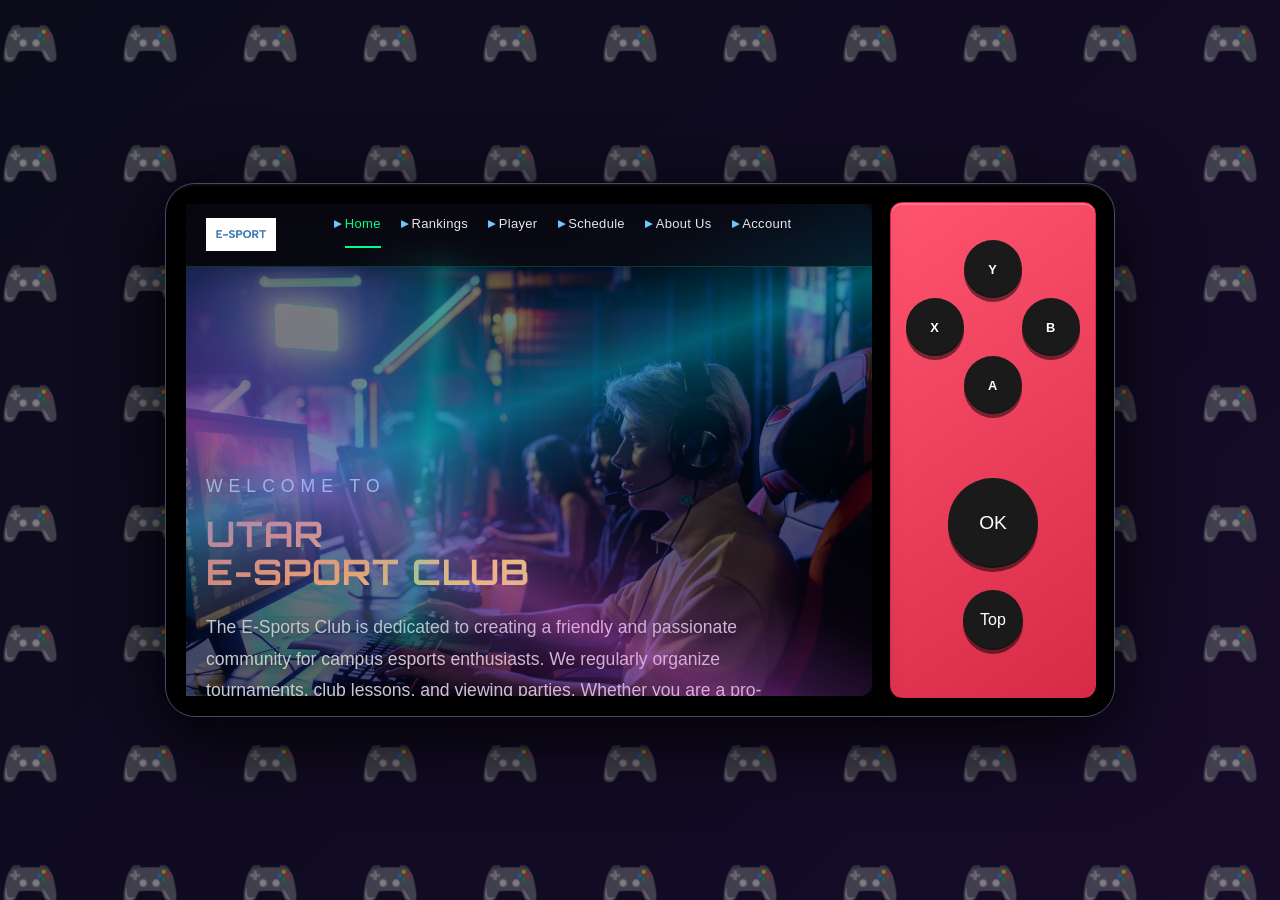
==== index.html @ 6927cf00 "change in css (schedule)" ====
<!DOCTYPE html>
<html lang="en">

<head>
    <meta charset="UTF-8">
    <meta name="viewport" content="width=device-width, initial-scale=1.0">
    <title>HOME PAGE</title>

    <link rel="stylesheet" href="css/style.css">

</head>

<body>

    <div id="pageContent">

        <section class="page-section hero-section">
            <div class="hero-content">
                <p class="hero-sub">WELCOME TO</p>
                <h1 class="hero-title">UTAR<br>E-SPORT CLUB</h1>
                <p class="hero-desc">
                    The E-Sports Club is dedicated to creating a friendly and passionate community
                    for campus esports enthusiasts. We regularly organize tournaments, club lessons,
                    and viewing parties. Whether you are a pro-level player or just getting started,
                    there is always a place for you here.
                </p>
            </div>
        </section>


        <section class="page-section">
            <h2 class="section-title left" style="text-align:center">E-SPORT GAME</h2>
            <p style="text-align:center"><small>From tactical FPS to classic MOBA, we cover the most competitive games
                    on campus. <br>Join our team and dominate the battlefield!</small></p>
            <div class="games-grid">
                <div class="game-card">
                    <img src="images/index/pubg.jpeg" alt="PUBG">
                    <h3>PUBG</h3>
                </div>
                <div class="game-card">
                    <img src="images/index/csgo.jpeg" alt="CSGO">
                    <h3>CSGO</h3>
                </div>
                <div class="game-card">
                    <img src="images/index/dota2.jpeg" alt="DOTA2">
                    <h3>DOTA2</h3>
                </div>
            </div>
            <div class="games-grid">
                <div class="game-card">
                    <img src="images/index/EGS_VALORANT_RiotGames_S1_2560x1440-fcc266a074444c3ca10fd9c03a3ae0b9.jpeg" alt="VALORANT">
                    <h3>VALORANT</h3>
                </div>
                <div class="game-card">
                    <img src="images/index/Rocket_League_coverart.jpg" alt="ROCKET LEAGUE">
                    <h3>ROCKET LEAGUE</h3>
                </div>
                <div class="game-card">
                    <img src="images/index/images.jpeg" alt="LOL">
                    <h3>LOL</h3>
                </div>
            </div>
        </section>


        <section class="page-section match-section">
            <h2 class="section-title" style="text-align:center;">UPCOMING MATCH</h2>
            <p style="text-align:center"><small>Don't miss a second of the hype.<br>Check out the upcoming matches, mark
                    your calendar, and watch the live streams!</small></p>
            <div class="match-cards">
                <div class="match-card">
                    <img src="images/index/pexels-alef-morais-336305364-34179707.jpg" alt="Match 1">
                    <h3 span class="badge red">FINAL</h3>
                    <h3 span class="badge green">ON-GOING</h3>
                    <h3 style="padding-left: 5px;">PUBG</h3>
                    <p style="padding-left: 5px;">2026.08.20 19:00 ｜ LIVE</p>
                </div>
                <div class="match-card">
                    <img src="images/index/pexels-rdne-7915221.jpg" alt="Match 2">
                    <h3 span class="badge red">SEMI-FINAL</h3>
                    <h3 span class="badge yellow">FUTURE</h3>
                    <h3 style="padding-left: 5px;">CS-GO</h3>
                    <p style="padding-left: 5px;">2026.08.22 15:00 ｜ LIVE</p>
                </div>
            </div>
            <div class="match-cards">
                <div class="match-card">
                    <img src="images/index/pexels-yankrukov-9072205.jpg" alt="Match 3">
                    <h3 span class="badge red">FINAL</h3>
                    <h3 span class="badge   yellow">FUTURE</h3>
                    <h3 style="padding-left: 5px;">PUBG</h3>
                    <p style="padding-left: 5px;">2026.08.25 14:00 ｜ LIVE</p>
                </div>
                <div class="match-card">
                    <img src="images/index//pexels-vladimirsrajber-19228385.jpg" alt="Match 4">
                    <h3 span class="badge red">SEMI-FINAL</h3>
                    <h3 span class="badge yellow">FUTURE</h3>
                    <h3 style="padding-left: 5px;">DOTA 2</h3>
                    <p style="padding-left: 5px;">2026.09.11 21:00 ｜ LIVE</p>
                </div>
            </div>
            <div style="text-align:center;">
                <a href="schedule.html" target="schedule" class="see-all-link">SEE ALL →</a>
            </div>
        </section>

        <section class="page-section">
            <h2 class="section-title" style="text-align:center;">OUR SPONSORS</h2>
            <p style="text-align:center"><small>Our Official Sponsors: <br>Partnering with great brands to empower our
                    gaming community.</small></p>
            <div class="sponsor-grid">
                <div class="sponsor-item">
                    <img src="images/index/download (2).png" alt="Sponsor 1">
                </div>
                <div class="sponsor-item">
                    <img src="images/index/download (3).png" alt="Sponsor 2">
                </div>
                <div class="sponsor-item">
                    <img src="images/index/download (4).png" alt="Sponsor 3">
                </div>
                <div class="sponsor-item">
                    <img src="images/index/download (1).png" alt="Sponsor 4">
                </div>
                <div class="sponsor-item">
                    <img src="images/index/download.png" alt="Sponsor 5">
                </div>
            </div>
        </section>

        <section class="page-section">
            <h2 class="section-title">BY THE NUMBERS</h2>
            <table>
                <tr>
                    <th>
                        <h3 style="text-align:center">No.1</h3>
                    </th>
                    <th>
                        <h3 style="text-align:center">1500++</h3>
                    </th>
                    <th>
                        <h3 style="text-align:center">900M++</h3>
                    </th>
                </tr>
                <tr>
                    <th style="text-align:center"><small>IN NUMBER OF TOURNAMENTS ORGANIZED IN ASIA</small></th>
                    <th style="text-align:center"><small>EMPLOYEES DEDICATED TO ESPORTS</small></th>
                    <th style="text-align:center"><small>SOCIAL MEDIA FANS</small></th>
                </tr>
                <tr>
                    <th>
                        <h3 style="text-align:center">600++</h3>
                    </th>
                    <th>
                        <h3 style="text-align:center">200++</h3>
                    </th>
                    <th>
                        <h3 style="text-align:center">8000++ m<sup>2</sup></h3>
                    </th>
                </tr>
                <tr>
                    <th style="text-align:center;"><small>MATCHES PER YEAR</small></th>
                    <th style="text-align:center"><small>HOURS OF BROADCAST PER YEAR</small></th>
                    <th style="text-align:center"><small>ESPORTS VENUE AREA IN ASIA</small></th>
                </tr>
            </table>
        </section>
    </div>

    <script src="js/navbar.js"></script>
    <script src="js/shell.js"></script>
    <script src="js/footer.js"></script>
    <script src="js/neon.js"></script>
    <script src="js/scroll-reveal.js"></script>
    <script src="js/main.js"></script>

</body>

</html>
---- css/style.css ----
@import url("https://fonts.googleapis.com/css2?family=Orbitron:wght@400;700&display=swap");

* {
    margin: 0;
    padding: 0;
    box-sizing: border-box;
}

body {
    /*background for switch*/
    background:
        url("data:image/svg+xml,%3Csvg xmlns='http://www.w3.org/2000/svg' width='100' height='100'%3E%3Ctext y='50' font-size='40' opacity='0.60'%3E🎮%3C/text%3E%3C/svg%3E") repeat,
        linear-gradient(135deg, #0b0b1a, #1a0b2e, #0b1a2e, #0b0b1a);
    background-size: 120px 120px, 400% 400%;
    animation: bodyGradient 18s ease infinite;
    display: flex;
    justify-content: center;
    align-items: center;
    min-height: 100vh;
    padding: 2vw;
    font-family: 'Segoe UI', 'Helvetica Neue', Arial, sans-serif;
}

@keyframes bodyGradient {
    0% {
        background-position: 0% 0%;
    }

    25% {
        background-position: 100% 0%;
    }

    50% {
        background-position: 100% 100%;
    }

    75% {
        background-position: 0% 100%;
    }

    100% {
        background-position: 0% 0%;
    }
}

/* ========== Switch Container(include the shell) =============== */
.switch-container {
    max-width: 950px;
    width: 100%;
    aspect-ratio: 16 / 9;
    background: #000000;
    background-size: 300% 300%;
    animation: switchGradient 14s ease-in-out infinite alternate;
    border-radius: 30px;
    padding: 18px;
    box-shadow:
        0 20px 80px rgba(0, 0, 0, 0.9),
        inset 0 2px 0 rgba(255, 255, 255, 0.05);
    display: flex;
    gap: 16px;
    position: relative;
    border: 1px solid #4a4a6a;
}


/* ========== Switch (inside) ========== */
.screen-area {
    flex: 7;
    background: #080606;
    border-radius: 12px;
    overflow: hidden;
    position: relative;
    box-shadow:
        inset 0 0 60px rgba(0, 0, 0, 0.8),
        0 0 20px rgba(0, 0, 0, 0.5);
    border: 2px solid #000000;
    background: radial-gradient(ellipse at 30% 40% 50%, #353543, #1e1e5f, #1a0b2e);
    animation: screenBg 20s ease-in-out infinite alternate;
}

@keyframes screenBg {
    0% {
        background: radial-gradient(ellipse at 20% 30%, #3c1a78, #1a0b2e);
    }

    50% {
        background: radial-gradient(ellipse at 80% 70%, #38234b, #0b0b1a);
    }

    100% {
        background: radial-gradient(ellipse at 40% 60%, #2a1847, #05050a);
    }
}

/* Content roll */
.screen-content {
    height: 100%;
    overflow-y: scroll;
    scroll-behavior: smooth;
    padding: 30px 25px;
    color: #e8e8e8;
    /*hide scrollbar*/
    scrollbar-width: none;
    -ms-overflow-style: none;
}

.screen-content::-webkit-scrollbar {
    display: none;
    /* Chrome/Safari/Opera */
}

/* ========== h1 ========== */
.screen-content h1 {
    font-size: 2.2rem;
    font-weight: 700;
    margin-bottom: 20px;
    background: linear-gradient(135deg, #ff6b6b, #ffd93d, #6bcbff);
    -webkit-background-clip: text;
    -webkit-text-fill-color: transparent;
    background-clip: text;
    letter-spacing: 1px;
    font-family: 'Orbitron', 'Courier New', monospace;
}

/*p*/
.screen-content p {
    font-size: 1.1rem;
    line-height: 1.8;
    margin-bottom: 12px;
    color: #ccc;
    font-family: 'Segoe UI', 'Helvetica Neue', Arial, sans-serif
}

.screen-content .content-row {
    height: 60px;
    border-bottom: 1px solid #2a2a2a;
    display: flex;
    align-items: center;
    padding: 0 10px;
    color: #999;
    font-size: 0.95rem;
    transition: background 0.2s;
}

/*when mouse over, it will change background color*/
.screen-content .content-row:hover {
    background: #1a1a1a;
}

/* h2 */
.screen-content h2 {
    font-size: 1.8rem;
    font-weight: 600;
    margin-top: 28px;
    margin-bottom: 16px;
    color: #e8e8e8;
    border-bottom: 2px solid #2a2a4a;
    padding-bottom: 10px;
    letter-spacing: 0.5px;
}

/* h3 */
.screen-content h3 {
    font-size: 1.3rem;
    font-weight: 600;
    margin-top: 20px;
    margin-bottom: 12px;
    color: #d0d0d0;
    letter-spacing: 0.3px;
}

/* h4 */
.screen-content h4 {
    font-size: 1.1rem;
    font-weight: 500;
    margin-top: 16px;
    margin-bottom: 10px;
    color: #f9f4f4;
}

h2,
h3,
h4 {
    font-family: 'Orbitron', 'Courier New', monospace;
}

/* Link */
/*normal*/
.screen-content a {
    color: #6bcbff;
    text-decoration: none;
    transition: all 0.25s ease;
    border-bottom: 1px solid transparent;
}

/*mouse over*/
.screen-content a:hover {
    color: #ffd93d;
    border-bottom-color: #ffd93d;
}

/*when click it*/
.screen-content a:active {
    color: #ff6b6b;
}

/* ul ol */
.screen-content ul,
.screen-content ol {
    padding-left: 28px;
    margin-bottom: 16px;
    color: #ccc;
    line-height: 1.8;
}

.screen-content li {
    margin-bottom: 6px;
}

.screen-content ul {
    /* remove default • */
    list-style-type: none;
}

.screen-content ul li::before {
    /* ▸ */
    content: "▸ ";
    color: #6bcbff;
    font-weight: 700;
}

.screen-content ol {
    /* 1 → 01, 2 → 02 */
    list-style-type: decimal-leading-zero;
}

/* blockquote */
.screen-content blockquote {
    background: linear-gradient(135deg, #1a1a2e, #16213e);
    border-left: 4px solid #6bcbff;
    padding: 16px 22px;
    margin: 16px 0 20px 0;
    border-radius: 0 8px 8px 0;
    color: #ccc;
    font-style: italic;
}

.screen-content blockquote cite {
    display: block;
    margin-top: 8px;
    font-size: 0.9rem;
    color: #888;
    font-style: normal;
}

/* Card */
.screen-content .card {
    background: linear-gradient(145deg, #1a1a2e, #14142a);
    border-radius: 12px;
    padding: 22px 24px;
    border: 1px solid #2a2a4a;
    margin-bottom: 18px;
    transition: all 0.3s ease;
    box-shadow: 0 4px 20px rgba(0, 0, 0, 0.2);
}

.screen-content .card:hover {
    border-color: #4a4a6a;
    box-shadow: 0 6px 30px rgba(0, 0, 0, 0.35);
    transform: translateY(-2px);
}

/* Button(not in shell) */
.screen-content .btn-generic {
    display: inline-block;
    padding: 10px 28px;
    background: linear-gradient(145deg, #2a2a4a, #1e1e3a);
    color: #fff;
    border: 1px solid #4a4a6a;
    border-radius: 8px;
    cursor: pointer;
    font-size: 0.95rem;
    font-weight: 600;
    transition: all 0.25s ease;
    user-select: none;
    text-align: center;
    letter-spacing: 0.5px;
}

.screen-content .btn-generic:hover {
    background: linear-gradient(145deg, #3a3a6a, #2a2a5a);
    transform: translateY(-2px);
    box-shadow: 0 6px 25px rgba(0, 0, 0, 0.35);
    border-color: #6a6a8a;
}

.screen-content .btn-generic:active {
    transform: translateY(0px);
    box-shadow: 0 2px 10px rgba(0, 0, 0, 0.2);
}

/*booksctrap button*/
.screen-content .btn-generic.primary {
    background: linear-gradient(145deg, #4a6acf, #3a5abf);
    border-color: #5a7adf;
}

.screen-content .btn-generic.primary:hover {
    background: linear-gradient(145deg, #5a7adf, #4a6acf);
}

.screen-content .btn-generic.success {
    background: linear-gradient(145deg, #4ad94a, #2db82d);
    border-color: #5ae95a;
}

.screen-content .btn-generic.success:hover {
    background: linear-gradient(145deg, #5ae95a, #4ad94a);
}

.screen-content .btn-generic.danger {
    background: linear-gradient(145deg, #d94a4a, #b82d2d);
    border-color: #e95a5a;
}

.screen-content .btn-generic.danger:hover {
    background: linear-gradient(145deg, #e95a5a, #d94a4a);
}

.screen-content .btn-generic.small {
    padding: 6px 16px;
    font-size: 0.8rem;
}

.screen-content .btn-generic.large {
    padding: 14px 36px;
    font-size: 1.1rem;
}

/* table */
.screen-content table {
    width: 100%;
    border-collapse: collapse;
    margin: 16px 0 20px 0;
    color: #ccc;
    font-size: 0.95rem;
    transform: scale(0.85);

}

.screen-content table th {
    background: linear-gradient(145deg, #1a1a2e, #16213e);
    padding: 12px 16px;
    text-align: left;
    font-weight: 700;
    color: #e0e0e0;
    border-bottom: 2px solid #3a3a5a;
}

.screen-content table td {
    padding: 10px 16px;
    border-bottom: 1px solid #2a2a3a;
}

.screen-content table tr:hover td {
    background: #1a1a2e;
}

/* Code */
.screen-content code {
    background: #1a1a2e;
    padding: 2px 10px;
    border-radius: 4px;
    font-family: 'Courier New', monospace;
    font-size: 0.9em;
    color: #ffd93d;
    border: 1px solid #2a2a4a;
}

.screen-content pre {
    background: #0d0d1a;
    padding: 18px 22px;
    border-radius: 10px;
    overflow-x: auto;
    margin: 16px 0 20px 0;
    border: 1px solid #2a2a4a;
    font-family: 'Courier New', monospace;
    font-size: 0.9rem;
    color: #d0d0d0;
    line-height: 1.7;
}

.screen-content pre code {
    background: transparent;
    padding: 0;
    border: none;
    color: inherit;
}

/* Badge */
.screen-content .badge {
    display: inline-block;
    padding: 2px 14px;
    border-radius: 20px;
    font-size: 0.75rem;
    font-weight: 700;
    letter-spacing: 0.5px;
    text-transform: uppercase;
    background: #2a2a4a;
    color: #ccc;
    border: 1px solid #3a3a5a;
}

.screen-content .badge.blue {
    background: #1a3a6a;
    border-color: #3a5a9a;
    color: #8ab4ff;
}

.screen-content .badge.green {
    background: #1a4a2a;
    border-color: #3a7a4a;
    color: #7ae09a;
}

.screen-content .badge.red {
    background: #4a1a1a;
    border-color: #7a3a3a;
    color: #ff8a8a;
}

.screen-content .badge.yellow {
    background: #4a3a1a;
    border-color: #7a6a3a;
    color: #ffd93d;
}

/* hr */
.screen-content hr {
    border: none;
    height: 1px;
    background: linear-gradient(90deg, transparent, #3a3a5a, transparent);
    margin: 24px 0;
}

/* images */
.screen-content img {
    max-width: 100%;
    height: auto;
    border-radius: 10px;
    border: 1px solid #2a2a4a;
    margin: 12px 0;
}

/* text */
.screen-content .text-center {
    text-align: center;
}

.screen-content .text-right {
    text-align: right;
}

.screen-content .text-muted {
    color: #888;
}

.screen-content .text-small {
    font-size: 0.85rem;
}

.screen-content .mt-1 {
    margin-top: 8px;
}

.screen-content .mt-2 {
    margin-top: 16px;
}

.screen-content .mt-3 {
    margin-top: 24px;
}

.screen-content .mb-1 {
    margin-bottom: 8px;
}

.screen-content .mb-2 {
    margin-bottom: 16px;
}

.screen-content .mb-3 {
    margin-bottom: 24px;
}

.screen-content .flex {
    display: flex;
    gap: 12px;
    align-items: center;
    flex-wrap: wrap;
}

.screen-content .flex-center {
    display: flex;
    justify-content: center;
    align-items: center;
    gap: 12px;
    flex-wrap: wrap;
}

/* Dynamic and scanlines*/
.dynamic-lines {
    position: absolute;
    top: 0;
    left: 0;
    width: 100%;
    height: 100%;
    pointer-events: none;
    z-index: 10;
    overflow: hidden;
    border-radius: 12px;
}

.scanline {
    position: absolute;
    top: -2px;
    left: 0;
    width: 100%;
    height: 1px;
    background: linear-gradient(90deg,
            transparent 0%,
            rgba(0, 255, 255, 0.04) 20%,
            rgba(0, 255, 255, 0.12) 50%,
            rgba(0, 255, 255, 0.04) 80%,
            transparent 100%);
    animation: scanMove 5s linear infinite;
    box-shadow: 0 0 8px rgba(0, 255, 255, 0.06);
}

.scanline-2 {
    position: absolute;
    top: -2px;
    left: 0;
    width: 100%;
    height: 1px;
    background: linear-gradient(90deg,
            transparent 0%,
            rgba(255, 100, 200, 0.03) 25%,
            rgba(255, 100, 200, 0.10) 50%,
            rgba(255, 100, 200, 0.03) 75%,
            transparent 100%);
    animation: scanMove 6s linear infinite 2.5s;
    box-shadow: 0 0 6px rgba(255, 100, 200, 0.05);
}

.scanline-3 {
    position: absolute;
    top: -2px;
    left: 0;
    width: 100%;
    height: 1px;
    background: linear-gradient(90deg,
            transparent 0%,
            rgba(255, 215, 0, 0.02) 30%,
            rgba(255, 215, 0, 0.08) 50%,
            rgba(255, 215, 0, 0.02) 70%,
            transparent 100%);
    animation: scanMove 8s linear infinite 4s;
    box-shadow: 0 0 4px rgba(255, 215, 0, 0.04);
}

@keyframes scanMove {
    0% {
        top: -2px;
    }

    100% {
        top: 100%;
    }
}

/* Dynamic A（Blue）*/
.neon-beam {
    position: absolute;
    top: -60%;
    left: -40%;
    width: 220%;
    height: 180%;
    background: linear-gradient(135deg,
            transparent 38%,
            rgba(0, 150, 255, 0.05) 44%,
            rgba(0, 200, 255, 0.25) 48%,
            rgba(0, 220, 255, 0.40) 50%,
            rgba(0, 200, 255, 0.25) 52%,
            rgba(0, 150, 255, 0.05) 56%,
            transparent 62%);
    transform: rotate(25deg);
    animation: beamSweep 7s ease-in-out infinite;
    filter: blur(1px);
}

@keyframes beamSweep {
    0% {
        transform: rotate(25deg) translateX(-120%) translateY(-40%);
        opacity: 0.15;
    }

    40% {
        opacity: 1;
    }

    60% {
        opacity: 1;
    }

    100% {
        transform: rotate(25deg) translateX(120%) translateY(50%);
        opacity: 0.15;
    }
}

/* Dynamic B（Pink Purple） */
.neon-beam-2 {
    position: absolute;
    bottom: -60%;
    right: -40%;
    width: 180%;
    height: 160%;
    background: linear-gradient(225deg,
            transparent 35%,
            rgba(200, 50, 255, 0.04) 42%,
            rgba(220, 80, 255, 0.20) 47%,
            rgba(255, 100, 255, 0.35) 50%,
            rgba(220, 80, 255, 0.20) 53%,
            rgba(200, 50, 255, 0.04) 58%,
            transparent 65%);
    transform: rotate(-18deg);
    animation: beamSweep2 9s ease-in-out infinite 1.5s;
    filter: blur(1px);
}

@keyframes beamSweep2 {
    0% {
        transform: rotate(-18deg) translateX(120%) translateY(40%);
        opacity: 0.1;
    }

    40% {
        opacity: 0.9;
    }

    60% {
        opacity: 0.9;
    }

    100% {
        transform: rotate(-18deg) translateX(-120%) translateY(-50%);
        opacity: 0.1;
    }
}

/* Dynamic C (green) */
.neon-beam-3 {
    position: absolute;
    top: 10%;
    left: -30%;
    width: 130%;
    height: 80%;
    background: linear-gradient(90deg,
            transparent 30%,
            rgba(0, 255, 200, 0.03) 42%,
            rgba(0, 255, 200, 0.15) 48%,
            rgba(0, 255, 200, 0.30) 50%,
            rgba(0, 255, 200, 0.15) 52%,
            rgba(0, 255, 200, 0.03) 58%,
            transparent 70%);
    transform: rotate(5deg);
    animation: beamSweep3 12s ease-in-out infinite 3s;
    filter: blur(2px);
}

@keyframes beamSweep3 {
    0% {
        transform: rotate(5deg) translateX(-80%) scaleX(0.6);
        opacity: 0;
    }

    30% {
        opacity: 0.8;
        transform: rotate(5deg) translateX(10%) scaleX(1);
    }

    70% {
        opacity: 0.8;
        transform: rotate(5deg) translateX(10%) scaleX(1);
    }

    100% {
        transform: rotate(5deg) translateX(80%) scaleX(0.6);
        opacity: 0;
    }
}

/* Switch controller */
.controller-area {
    flex: 1;
    background: linear-gradient(145deg, #ff5470, #d62a46);
    border-radius: 12px;
    padding: 20px 15px;
    display: flex;
    flex-direction: column;
    justify-content: center;
    align-items: center;
    gap: 12px;
    border: 1px solid #d62a46;
    box-shadow: inset 0 2px 0 rgba(255, 255, 255, 0.2);
}

.controller-label {
    color: #666;
    font-size: 0.8rem;
    letter-spacing: 2px;
    text-transform: uppercase;
    font-weight: 600;
    margin-bottom: 4px;
}

/* controller button grid */

.diamond-group {
    display: grid;
    grid-template-columns: 58px 58px 58px;
    grid-template-rows: 58px 58px 58px;
    gap: 0px;
    justify-content: center;
    align-items: center;
    margin-top: -10px;
    margin-bottom: 12px;
}

.btn-y {
    grid-column: 2;
    grid-row: 1;
}

.btn-x {
    grid-column: 1;
    grid-row: 2;
}

.btn-b {
    grid-column: 3;
    grid-row: 2;
}

.btn-a {
    grid-column: 2;
    grid-row: 3;
}


/*Button */
.btn {
    aspect-ratio: 1;
    border-radius: 50%;
    border: none;
    display: flex;
    align-items: center;
    justify-content: center;
    font-weight: 700;
    color: white;
    cursor: pointer;
    transition: all 0.08s ease;
    font-size: 0.8rem;
    letter-spacing: 1px;
    text-shadow: 0 1px 3px rgba(0, 0, 0, 0.3);
    box-shadow:
        0 4px 0 rgba(0, 0, 0, 0.3),
        inset 0 -2px 0 rgba(0, 0, 0, 0.2),
        inset 0 2px 0 rgba(255, 255, 255, 0.15);
    user-select: none;
    position: relative;
}

.btn:active,
.btn.active {
    transform: scale(0.88);
    box-shadow: 0 1px 0 rgba(0, 0, 0, 0.3);
}

/* Button color */
.btn-x {
    background: #1a1a1a;
    box-shadow: 0 4px 0 rgba(0, 0, 0, 0.5), inset 0 -2px 0 rgba(0, 0, 0, 0.2);
}

.btn-x:active,
.btn-x.active {
    background: #0a0a0a;
    /* click become more dark */
    box-shadow: 0 1px 0 rgba(0, 0, 0, 0.5);
}

.btn-y {
    background: #1a1a1a;
    box-shadow: 0 4px 0 rgba(0, 0, 0, 0.5), inset 0 -2px 0 rgba(0, 0, 0, 0.2);
}

.btn-y:active,
.btn-y.active {
    background: #0a0a0a;
    box-shadow: 0 1px 0 rgba(0, 0, 0, 0.5);
}

.btn-a {
    background: #1a1a1a;
    box-shadow: 0 4px 0 rgba(0, 0, 0, 0.5), inset 0 -2px 0 rgba(0, 0, 0, 0.2);
}

.btn-a:active,
.btn-a.active {
    background: #0a0a0a;
    box-shadow: 0 1px 0 rgba(0, 0, 0, 0.5);
}

.btn-b {
    background: #1a1a1a;
    box-shadow: 0 4px 0 rgba(0, 0, 0, 0.5), inset 0 -2px 0 rgba(0, 0, 0, 0.2);
}

.btn-b:active,
.btn-b.active {
    background: #0a0a0a;
    box-shadow: 0 1px 0 rgba(0, 0, 0, 0.5);
}

/* OK Button */
.btn-ok {
    width: 90px;
    height: 90px;
    border-radius: 50%;
    border: none;
    background: #1a1a1a;
    margin-top: 40px;
    box-shadow: 0 4px 0 rgba(0, 0, 0, 0.5), inset 0 -2px 0 rgba(0, 0, 0, 0.2);
    font-size: 1.2rem;
    color: white;

}

.btn-ok:active,
.btn-ok.active {
    background: radial-gradient(circle at 30% 30%, #777, #444);
}

/*Top Button*/
.btn-top {
    width: 60px;
    height: 60px;
    border-radius: 50%;
    background: #1a1a1a;
    border: none;
    color: #fff;
    font-size: 1.0rem;
    font-family: 'Segoe UI', sans-serif;
    cursor: pointer;
    transition: all 0.25s ease;
    display: flex;
    align-items: center;
    justify-content: center;
    margin-top: 10px;
    box-shadow: 0 4px 0 rgba(0, 0, 0, 0.5), inset 0 -2px 0 rgba(0, 0, 0, 0.2);
}

.btn-top:hover {
    transform: scale(1.05);
    background: linear-gradient(145deg, #2a2a5a, #3a3a7a);
    box-shadow: 0 6px 30px rgba(74, 74, 138, 0.4);
}

.btn-top:active {
    transform: scale(0.92);
}

/* (Scroll Reveal)*/
.reveal {
    opacity: 0;
    transform: translateY(40px);
    transition: all 0.8s cubic-bezier(0.22, 1, 0.36, 1);
}

.reveal.visible {
    opacity: 1;
    transform: translateY(0);
}


.reveal:nth-child(1) {
    transition-delay: 0.05s;
}

.reveal:nth-child(2) {
    transition-delay: 0.10s;
}

.reveal:nth-child(3) {
    transition-delay: 0.15s;
}

.reveal:nth-child(4) {
    transition-delay: 0.20s;
}

.reveal:nth-child(5) {
    transition-delay: 0.25s;
}

.reveal:nth-child(6) {
    transition-delay: 0.30s;
}

.reveal-left {
    opacity: 0;
    transform: translateX(-60px);
    transition: all 0.8s cubic-bezier(0.22, 1, 0.36, 1);
}

.reveal-left.visible {
    opacity: 1;
    transform: translateX(0);
}

.reveal-right {
    opacity: 0;
    transform: translateX(60px);
    transition: all 0.8s cubic-bezier(0.22, 1, 0.36, 1);
}

.reveal-right.visible {
    opacity: 1;
    transform: translateX(0);
}

.reveal-scale {
    opacity: 0;
    transform: scale(0.8);
    transition: all 0.8s cubic-bezier(0.22, 1, 0.36, 1);
}

.reveal-scale.visible {
    opacity: 1;
    transform: scale(1);
}

.reveal-rotate {
    opacity: 0;
    transform: rotate(-10deg) scale(0.9);
    transition: all 0.8s cubic-bezier(0.22, 1, 0.36, 1);
}

.reveal-rotate.visible {
    opacity: 1;
    transform: rotate(0deg) scale(1);
}

/* ========== Confirm dialog (JS)*/
.confirm-dialog {
    position: fixed;
    top: 50%;
    left: 50%;
    transform: translate(-50%, -50%);
    background: linear-gradient(145deg, #2a2a2a, #1a1a1a);
    padding: 35px 40px;
    border-radius: 20px;
    border: 2px solid #3a3a3a;
    z-index: 1000;
    text-align: center;
    color: white;
    box-shadow: 0 30px 100px rgba(0, 0, 0, 0.9);
    min-width: 320px;
    animation: dialogFadeIn 0.25s ease;
}

.confirm-dialog p {
    font-size: 1.2rem;
    margin-bottom: 25px;
    color: #eee;
}

.confirm-dialog .dialog-buttons {
    display: flex;
    gap: 15px;
    justify-content: center;
}

.confirm-dialog .dialog-btn {
    padding: 12px 35px;
    border: none;
    border-radius: 10px;
    font-weight: 700;
    font-size: 1rem;
    cursor: pointer;
    transition: all 0.2s;
    letter-spacing: 1px;
}

.confirm-dialog .dialog-btn.confirm {
    background: linear-gradient(135deg, #4ad94a, #2db82d);
    color: white;
    box-shadow: 0 4px 15px rgba(74, 217, 74, 0.3);
}

.confirm-dialog .dialog-btn.confirm:hover {
    transform: scale(1.05);
    box-shadow: 0 6px 25px rgba(74, 217, 74, 0.4);
}

.confirm-dialog .dialog-btn.cancel {
    background: linear-gradient(135deg, #d94a4a, #b82d2d);
    color: white;
    box-shadow: 0 4px 15px rgba(217, 74, 74, 0.3);
}

.confirm-dialog .dialog-btn.cancel:hover {
    transform: scale(1.05);
    box-shadow: 0 6px 25px rgba(217, 74, 74, 0.4);
}

.dialog-overlay {
    position: fixed;
    top: 0;
    left: 0;
    right: 0;
    bottom: 0;
    background: rgba(0, 0, 0, 0.7);
    backdrop-filter: blur(4px);
    z-index: 999;
    animation: fadeIn 0.2s ease;
}


@keyframes fadeIn {
    from {
        opacity: 0;
    }

    to {
        opacity: 1;
    }
}


#pageContent {
    height: 100%;
}

/* reset screen-content margin */
.screen-content {
    height: 100%;
    overflow-y: scroll;
    scroll-behavior: smooth;
    padding: 30px 25px;
    color: #e8e8e8;
    scrollbar-width: none;
    -ms-overflow-style: none;
    font-size: 0.85rem;
    line-height: 1.6;
}

.page-section {
    min-height: 100%;
    width: 100%;
    display: flex;
    flex-direction: column;
    justify-content: center;
    padding: 15px 30px;
    scroll-snap-align: start;
    box-sizing: border-box;
    position: relative;
    z-index: 1;
    margin-top: 70px;
}

/* Hero session*/
.hero-section {
    background:
        linear-gradient(rgba(0, 0, 0, 0.50), rgba(0, 0, 0, 0.60)),
        url('../images/index/pexels-a-darmel-7862517.jpg') center/cover no-repeat;

    height: 100%;
    box-sizing: border-box;
    display: flex;
    flex-direction: column;
    justify-content: flex-end;
    align-items: flex-start;
    padding-bottom: 1vh;
    padding-left: 20px;
    padding-right: 50px;
    margin: 0;
    position: relative;
    z-index: 1;
}

.hero-content {
    max-width: 700px;
    text-align: left;
    position: relative;
    z-index: 1;
}

.hero-sub {
    font-size: 1.4rem;
    font-weight: 300;
    letter-spacing: 6px;
    margin-bottom: 6px;
    color: #b0d4ff;
}

.hero-title {
    font-size: 4.5rem;
    font-weight: 900;
    line-height: 1.1;
    margin-bottom: 16px;
    font-family: 'Orbitron', monospace;
}

.hero-desc {
    font-size: 1.15rem;
    max-width: 580px;
    line-height: 1.8;
    color: #ddd;
    text-shadow: 0 2px 10px rgba(0, 0, 0, 0.6);
}

/* Hero Game gird */
.games-grid {
    display: flex;
    gap: 30px;
    flex-wrap: nowrap;
    margin-top: 1px;
    /* 縮小上邊距 */
    justify-content: center;
    width: 100%;
    margin-bottom: -10px;
    transform: scale(0.85);
}

.game-card {
    flex: 1 1 0;
    min-width: 0;
    max-width: 280px;
    background: rgba(20, 20, 40, 0.7);
    border-radius: 16px;
    padding: 16px;
    text-align: center;
    border: 1px solid #2a2a4a;
    transition: all 0.3s ease;
    backdrop-filter: blur(4px);
}

.game-card:hover {
    transform: translateY(-6px);
    border-color: #6bcbff;
    box-shadow: 0 8px 35px rgba(107, 203, 255, 0.15);
}

.game-card img {
    width: 100%;
    height: 160px;
    object-fit: cover;
    border-radius: 10px;
    border: 1px solid #2a2a4a;
}

.game-card h3 {
    margin-top: 12px;
    font-size: 1.2rem;
    color: #fff;
}

/*Match */
.match-section {
    background:
        linear-gradient(rgba(0, 0, 0, 0.55), rgba(0, 0, 0, 0.65)),
        url('../images/index/istockphoto-2201247639-1024x1024.jpg') center/cover no-repeat;

    min-height: 100%;
    box-sizing: border-box;
    display: flex;
    flex-direction: column;
    justify-content: flex-start;
    align-items: center;
    padding: 5px 0px 20px 0px;
    margin: 0;
    position: relative;
    z-index: 1;
    margin-bottom: -30px;
    margin-top: 30px;
}

.match-cards {
    display: grid;
    grid-template-columns: 1fr 1fr;
    gap: 15px;
    max-width: 800px;
    margin: 0 auto;
    padding: 20px;
    transform: scale(0.80);
    margin-top: -20px;
}

.match-card {
    flex: 1 1 0;
    min-width: 0;
    max-width: 420px;
    background: rgba(10, 10, 25, 0.75);
    border-radius: 16px;
    padding: 10px;
    border: 1px solid #2a2a4a;
    backdrop-filter: blur(4px);
    transition: all 0.3s ease;
    margin-bottom: -50px;
}

.match-card:hover {
    border-color: #ff6b6b;
    box-shadow: 0 8px 35px rgba(255, 107, 107, 0.15);
    transform: translateY(-4px);
}

.match-card img {
    width: 100%;
    height: 150px;
    object-fit: cover;
    border-radius: 10px;
    border: 1px solid #2a2a4a;
}

.match-card h3 {
    margin: 5px 6px 10px 0;
    color: #fff;
    font-size: 1.1rem;
}

.match-card p {
    color: #aaa;
    font-size: 0.9rem;
    margin-top: 4px;
    margin-bottom: 4px;
}

.see-all-link {
    display: inline-block;
    padding: 12px 32px;
    background: linear-gradient(145deg, #2a2a5a, #1a1a3a);
    color: #6bcbff;
    border: 1px solid #4a4a8a;
    border-radius: 30px;
    font-weight: 700;
    text-decoration: none;
    transition: all 0.3s ease;
    font-size: 1rem;
    letter-spacing: 1px;
    margin-top: 20px;
}

.see-all-link:hover {
    background: linear-gradient(145deg, #3a3a7a, #2a2a5a);
    box-shadow: 0 0 30px rgba(107, 203, 255, 0.25);
    transform: scale(1.05);
    color: #ffd93d;
    border-color: #ffd93d;
}

/* Sponser */
.sponsor-grid {
    display: flex;
    gap: 30px;
    flex-wrap: wrap;
    justify-content: center;
    align-items: center;
    margin-top: 20px;
    /* 縮小上邊距 */
    width: 100%;
}

.sponsor-item {
    flex: 0 0 140px;
    height: 100px;
    background: rgba(20, 20, 40, 0.5);
    border-radius: 16px;
    border: 1px solid #2a2a4a;
    display: flex;
    align-items: center;
    justify-content: center;
    padding: 16px;
    transition: all 0.3s ease;
    backdrop-filter: blur(4px);
}

.sponsor-item:hover {
    border-color: #ffd93d;
    box-shadow: 0 0 30px rgba(255, 217, 61, 0.15);
    transform: scale(1.05);
}

.sponsor-item img {
    max-width: 100%;
    max-height: 60px;
    filter: grayscale(0.3);
    transition: filter 0.3s ease;
}

.sponsor-item:hover img {
    filter: grayscale(0);
}

.section-title {
    font-size: 2.6rem;
    font-weight: 700;
    margin-bottom: 12px;
    font-family: 'Orbitron', monospace;
    text-align: center;
}



/* ensure screen-content fully fill in .screen-area */
.screen-area {
    padding: 0 !important;
    border-radius: 0 !important;
    overflow: hidden !important;
}

.screen-content {
    padding: 0 !important;
    border-radius: 0 !important;
}

.page-header {
    text-align: center;
    padding: 50px 20px 30px;
}

.page-header h1 {
    font-size: 36px;
    color: #e94560;
}

.page-header p {
    color: #aaaaaa;
    font-size: 18px;
}


.cards-container {
    display: grid;
    grid-template-columns: repeat(3, 1fr);
    gap: 25px;
    max-width: 1200px;
    margin: 0 auto 30px;
    padding: 0 20px;
    transform: scale(0.9)
}


.event-card {
    background-color: #1a1a2e;
    border-radius: 16px;
    overflow: hidden;
    border: 1px solid rgba(233, 69, 96, 0.2);
    transition: transform 0.3s, box-shadow 0.3s, border-color 0.3s;
}

.event-card:hover {
    transform: translateY(-8px);
    box-shadow: 0 12px 40px rgba(233, 69, 96, 0.25);
    border-color: #e94560;
}

/*end match*/
.past-event {
    opacity: 0.7;
}

.past-event:hover {
    opacity: 1;
    border-color: #888;
}

.card-image {
    height: 160px;
    position: relative;
    display: flex;
    align-items: center;
    justify-content: center;
}

.card-badge {
    position: absolute;
    bottom: 12px;
    left: 16px;
    background: rgba(0, 0, 0, 0.7);
    color: #ffffff;
    font-size: 13px;
    font-weight: bold;
    padding: 4px 14px;
    border-radius: 20px;
    border: 1px solid rgba(255, 255, 255, 0.2);
}

.card-icon {
    font-size: 56px;
    opacity: 0.6;
}


.card-body {
    padding: 18px 20px 22px;
}

.card-body h3 {
    color: #ffffff;
    font-size: 17px;
    font-weight: 600;
    margin-bottom: 8px;
    line-height: 1.4;
}

.card-body .card-time {
    color: #e94560;
    font-size: 14px;
    font-weight: 500;
    margin-bottom: 8px;
}

.card-body .card-desc {
    color: #aaaaaa;
    font-size: 13px;
    line-height: 1.6;
    margin-bottom: 14px;
}

.card-btn {
    color: #e94560;
    text-decoration: none;
    font-size: 14px;
    font-weight: 600;
    transition: color 0.3s;
}

.card-btn:hover {
    color: #ff6b81;
}

.badge-past {
    display: inline-block;
    background-color: #444;
    color: #999;
    padding: 4px 16px;
    border-radius: 20px;
    font-size: 13px;
    font-weight: bold;
}

/*Footer*/
footer {
    background-color: #1a1a2e;
    text-align: center;
    padding: 20px;
    border-top: 2px solid #e94560;
    margin-top: 20px;
}

footer .social-links {
    margin-top: 10px;
}

footer .social-links a {
    color: #aaaaaa;
    margin: 0 10px;
    text-decoration: none;
    transition: color 0.3s;
}

footer .social-links a:hover {
    color: #e94560;
}

/*Header part(navbar)*/
header.navbar {
    position: sticky;
    top: 0;
    z-index: 999;
    padding: 8px 20px;
    min-height: 60px;
    display: flex;
    align-items: center;
    background-color: rgba(10, 10, 26, 0.6);
    backdrop-filter: blur(12px);
    -webkit-backdrop-filter: blur(12px);
    border-bottom: 1px solid rgba(0, 255, 136, 0.2);
    box-shadow: 0 4px 30px rgba(0, 0, 0, 0.3);
}

.nav-container {
    display: flex;
    align-items: center;
    justify-content: flex-start;
    max-width: 1200px;
    margin: 0 auto;
    width: 100%;
    gap: 30px;
}

.logo-link {
    flex-shrink: 0;
    display: flex;
    align-items: center;
}

.logo-img {
    width: 70px;
    height: 40px;
    background-image: url('../images/Sponser/download\ \(5\).png');
    background-size: contain;
    background-repeat: no-repeat;
    background-position: center;
    display: block;
}

.nav-links {
    list-style: none;
    display: flex;
    gap: 20px;
    align-items: center;
    margin: 0;
    flex-shrink: 0;
}

.nav-links li a {
    color: rgba(255, 255, 255, 0.9);
    text-decoration: none;
    font-size: 13px;
    font-weight: 500;
    letter-spacing: 0.3px;
    padding: 15px 0px;
    transition: all 0.3s ease;
    border-bottom: 2px solid transparent;
    white-space: nowrap;
}

.nav-links li a:hover,
.nav-links li a.active {
    color: #00ff88;
    border-bottom-color: #00ff88;
}





/*  About  */
.about-intro {
    max-width: 900px;
    margin: 0 auto 40px;
    padding: 30px 40px;
    background-color: #1a1a2e;
    border-radius: 16px;
    border-left: 5px solid #e94560;
}

.about-intro h2 {
    color: #e94560;
    font-size: 24px;
    margin-bottom: 15px;
}

.about-intro p {
    color: #cccccc;
    font-size: 17px;
    line-height: 1.8;
    margin-bottom: 12px;
}

.about-intro p:last-child {
    margin-bottom: 0;
}


.team-members {
    max-width: 1200px;
    margin: 0 auto 50px;
    padding: 0 20px;
}

.team-members h2 {
    color: #e94560;
    font-size: 28px;
    margin-bottom: 25px;
    border-left: 5px solid #e94560;
    padding-left: 20px;
}

.members-grid {
    display: grid;
    grid-template-columns: repeat(4, 1fr);
    gap: 25px;
}

.member-card {
    background-color: #1a1a2e;
    padding: 25px 20px;
    border-radius: 16px;
    text-align: center;
    border: 1px solid rgba(233, 69, 96, 0.15);
    transition: transform 0.3s, box-shadow 0.3s;
}

.member-card:hover {
    transform: translateY(-6px);
    box-shadow: 0 8px 30px rgba(233, 69, 96, 0.2);
    border-color: #e94560;
}

.member-avatar {
    font-size: 64px;
    margin-bottom: 10px;
}

.member-card h3 {
    color: #ffffff;
    font-size: 20px;
    margin-bottom: 4px;
}

.member-card .member-role {
    color: #e94560;
    font-weight: 600;
    font-size: 14px;
    margin-bottom: 8px;
}

.member-card .member-desc {
    color: #aaaaaa;
    font-size: 13px;
    line-height: 1.5;
}

.contact-form {
    max-width: 700px;
    margin: 0 auto 50px;
    padding: 35px 40px;
    background-color: #1a1a2e;
    border-radius: 16px;
    border: 1px solid rgba(233, 69, 96, 0.15);
}

.contact-form h2 {
    color: #e94560;
    font-size: 26px;
    text-align: center;
    margin-bottom: 25px;
}

.form-group {
    margin-bottom: 18px;
}

.form-group label {
    display: block;
    color: #cccccc;
    font-weight: 500;
    margin-bottom: 5px;
    font-size: 14px;
}

.form-group input,
.form-group textarea {
    width: 100%;
    padding: 12px 16px;
    background-color: #0d0d0d;
    border: 1px solid #333;
    border-radius: 10px;
    color: #ffffff;
    font-size: 15px;
    transition: border-color 0.3s;
}

.form-group input:focus,
.form-group textarea:focus {
    border-color: #e94560;
    outline: none;
}

.contact-form button {
    width: 100%;
    background-color: #e94560;
    color: #ffffff;
    border: none;
    padding: 14px;
    border-radius: 30px;
    font-size: 17px;
    font-weight: bold;
    cursor: pointer;
    transition: background-color 0.3s, transform 0.2s;
}

.contact-form button:hover {
    background-color: #c73652;
    transform: scale(1.02);
}

/* 社群媒體 */
.social-media {
    max-width: 700px;
    margin: 0 auto 50px;
    text-align: center;
}

.social-media h2 {
    color: #e94560;
    font-size: 26px;
    margin-bottom: 20px;
}

.social-icons {
    display: flex;
    justify-content: center;
    gap: 20px;
    flex-wrap: wrap;
}

.social-icon {
    background-color: #1a1a2e;
    color: #ffffff;
    padding: 12px 28px;
    border-radius: 30px;
    text-decoration: none;
    font-weight: 500;
    border: 1px solid rgba(233, 69, 96, 0.15);
    transition: background-color 0.3s, transform 0.2s;
}

.social-icon:hover {
    background-color: #e94560;
    transform: translateY(-3px);
}

/*ACCOUNT PAGE*/
/*Ensure button size and place */
#auth-buttons {
    flex-wrap: wrap;
}

#auth-buttons .btn-generic,
#login-card .btn-generic,
#signup-card .btn-generic {
    min-width: 150px;
}

.screen-content .btn-generic.full {
    display: block;
    width: 100%;
    text-align: center;
}


#login-card,
#signup-card {
    max-width: 420px;
    margin-left: auto;
    margin-right: auto;
}

#login-card .form-label,
#signup-card .form-label {
    color: #ccc;
    font-size: 0.9rem;
    margin-bottom: 4px;
}

#login-card .form-control,
#signup-card .form-control,
#createTeamModal .form-control,
#createTeamModal .form-select {
    background: #0d0d0d;
    border: 1px solid #333;
    color: #fff;
}

#login-card .form-control:focus,
#signup-card .form-control:focus,
#createTeamModal .form-control:focus,
#createTeamModal .form-select:focus {
    background: #0d0d0d;
    border-color: #6a6a8a;
    color: #fff;
    box-shadow: none;
}

/*Team Card*/
#team-list {
    display: grid;
    grid-template-columns: repeat(auto-fit, minmax(230px, 1fr));
    gap: 14px;
    margin-top: 4px;
}

.team-card {
    background: linear-gradient(145deg, #1a1a2e, #14142a);
    border: 1px solid #2a2a4a;
    border-radius: 10px;
    padding: 14px 16px;
    transition: all 0.25s ease;
}

.team-card:hover {
    border-color: #4a4a6a;
    box-shadow: 0 6px 20px rgba(0, 0, 0, 0.3);
    transform: translateY(-2px);
}

.team-card .team-badge {
    display: inline-block;
    background: linear-gradient(145deg, #d94a4a, #b82d2d);
    color: #fff;
    font-size: 0.7rem;
    font-weight: 700;
    letter-spacing: 0.4px;
    padding: 3px 10px;
    border-radius: 12px;
    margin-bottom: 8px;
}

.team-card h4 {
    font-size: 1rem;
    font-weight: 600;
    margin: 0 0 6px 0;
    color: #fff;
}

.team-card .team-desc {
    font-size: 0.82rem;
    color: #aaa;
    line-height: 1.5;
    margin: 0 0 10px 0;
}

.team-card .team-meta {
    font-size: 0.8rem;
    color: #ccc;
    line-height: 1.6;
    border-top: 1px solid rgba(255, 255, 255, 0.08);
    padding-top: 8px;
}

.team-card .team-meta strong {
    color: #e8e8e8;
}


#auth-section {
    position: relative;
    overflow: hidden;
    border-radius: 14px;
    padding: 30px 25px;
    color: #fff;
}

#createTeamModal .modal-content {
    position: relative;
    overflow: hidden;
}

.bg-video {
    position: absolute;
    inset: 0;
    width: 100%;
    height: 100%;
    object-fit: cover;
    z-index: 0;
    pointer-events: none;
}

#auth-section::after,
#createTeamModal .modal-content::after {
    content: "";
    position: absolute;
    inset: 0;
    background: linear-gradient(180deg, rgba(5, 5, 15, 0.35) 0%, rgba(5, 5, 15, 0.88) 100%);
    z-index: 1;
    pointer-events: none;
}

#auth-section .auth-section-inner,
#createTeamModal .modal-inner {
    position: relative;
    z-index: 2;
}

#login-card,
#signup-card {
    background: rgba(10, 10, 20, 0.55);
    backdrop-filter: blur(6px);
    -webkit-backdrop-filter: blur(6px);
    color: #fff;
}

#team-section {
    position: relative;
    overflow: hidden;
    border-radius: 14px;
    padding: 30px 25px;
    color: #fff;
    background: url("../images/index/pexels-yankrukov-9072205.jpg")
}

.social-plugins-section {
    background: rgba(18, 22, 40, 0.5);
    border-radius: 16px;
    padding: 24px 20px 20px;
    margin: 20px 0 10px;
    border: 1px solid rgba(0, 245, 255, 0.06);
    backdrop-filter: blur(4px);
}

.social-grid-2 {
    display: grid;
    grid-template-columns: 1fr 1fr;
    gap: 16px;
}

.social-card {
    background: linear-gradient(145deg, #1a1a2e, #14142a);
    border-radius: 12px;
    padding: 16px 18px 18px;
    border: 1px solid #2a2a4a;
    transition: all 0.3s ease;
    box-shadow: 0 4px 20px rgba(0, 0, 0, 0.2);
}

.social-card:hover {
    border-color: #4a4a6a;
    box-shadow: 0 6px 30px rgba(0, 0, 0, 0.35);
    transform: translateY(-2px);
}

.social-card .card-top {
    display: flex;
    align-items: center;
    gap: 10px;
    margin-bottom: 10px;
}

.social-card .card-top .icon-circle {
    width: 36px;
    height: 36px;
    border-radius: 50%;
    display: flex;
    align-items: center;
    justify-content: center;
    font-size: 1rem;
    flex-shrink: 0;
}

.social-card .card-top .platform-name {
    color: #e8e8e8;
    font-weight: 600;
    font-size: 0.9rem;
    font-family: 'Orbitron', 'Courier New', monospace;
    letter-spacing: 0.3px;
}


.social-card .card_acc-body {
    color: #ccd6e6;
    font-size: 0.82rem;
    line-height: 1.6;
}

.social-card .card-footer-actions {
    display: flex;
    gap: 8px;
    margin-top: 12px;
    flex-wrap: wrap;
}

.bg-youtube {
    background: #FF0000;
}

.bg-instagram {
    background: radial-gradient(circle at 30% 110%, #fdf497 0%, #fdf497 5%, #fd5949 45%, #d6249f 60%, #285AEB 90%);
}

.btn-social-sm {
    display: inline-flex;
    align-items: center;
    gap: 6px;
    padding: 5px 14px;
    border-radius: 8px;
    border: 1px solid #4a4a6a;
    font-size: 0.7rem;
    font-weight: 600;
    color: #fff;
    transition: all 0.25s ease;
    cursor: pointer;
    text-decoration: none;
    background: linear-gradient(145deg, #2a2a4a, #1e1e3a);
    letter-spacing: 0.3px;
}

.btn-social-sm:hover {
    transform: translateY(-2px);
    box-shadow: 0 6px 25px rgba(0, 0, 0, 0.35);
    border-color: #6a6a8a;
    color: #fff;
}

.btn-social-sm i {
    font-size: 0.8rem;
}

.btn-youtube-sm {
    background: linear-gradient(145deg, #cc0000, #990000);
    border-color: #cc3333;
}

.btn-youtube-sm:hover {
    background: linear-gradient(145deg, #dd1111, #aa0000);
}

.btn-instagram-sm {
    background: linear-gradient(145deg, #d6249f, #a01a7a);
    border-color: #d44a9f;
}

.btn-instagram-sm:hover {
    background: linear-gradient(145deg, #e834af, #b02085);
}

.yt-preview-mini {
    background: #0d0d1a;
    border-radius: 8px;
    overflow: hidden;
    border: 1px solid #2a2a4a;
}

.yt-preview-mini .yt-thumb-mini {
    aspect-ratio: 16/8;
    background: #000;
    display: flex;
    align-items: center;
    justify-content: center;
    position: relative;
    overflow: hidden;
    border-radius: 8px;
}

.yt-preview-mini .yt-thumb-mini video {
    width: 100%;
    height: 100%;
    object-fit: cover;
    display: block;
    background: #000;
}


.yt-preview-mini .yt-info-mini {
    padding: 6px 10px 8px;
    font-size: 0.7rem;
    color: #aaa;
}

.yt-preview-mini .yt-info-mini .yt-title-mini {
    color: #e8e8e8;
    font-weight: 500;
}

.ig-preview-mini {
    background: #0d0d1a;
    border-radius: 8px;
    overflow: hidden;
    border: 1px solid #2a2a4a;
}

.ig-preview-mini .ig-image-mini {
    aspect-ratio: 16/9;
    position: relative;
    overflow: hidden;
    display: flex;
    align-items: center;
    justify-content: center;
}

.ig-preview-mini .ig-image-mini .ig-img {
    position: absolute;
    inset: 0;
    width: 100%;
    height: 100%;
    object-fit: cover;
    display: block;
}

.ig-preview-mini .ig-info-mini {
    padding: 6px 10px 8px;
    font-size: 0.7rem;
    color: #aaa;
}

.ig-preview-mini .ig-info-mini .ig-user {
    color: #e8e8e8;
    font-weight: 500;
}

.ig-preview-mini .ig-info-mini .ig-hashtag {
    color: #667799;
    font-size: 0.6rem;
}




/*schedulelanduo2*/
.cards-container {
    display: grid;
    grid-template-columns: repeat(auto-fit, minmax(280px, 1fr));
    gap: 24px;
    margin: 16px 0 30px 0;
}

.event-card {
    background: #1a1a2e;
    border-radius: 16px;
    overflow: hidden;
    transition: transform 0.3s ease, box-shadow 0.3s ease;
    border: 1px solid #2a2a4a;
    padding: 0 !important;
}

.event-card:hover {
    transform: translateY(-6px);
    box-shadow: 0 12px 30px rgba(233, 69, 96, 0.25);
}

.card-image {
    height: 130px;
    display: flex;
    align-items: center;
    justify-content: center;
    position: relative;
    padding: 10px;
}

.card-badge {
    position: absolute;
    top: 12px;
    left: 12px;
    background: rgba(0, 0, 0, 0.7);
    color: #fff;
    padding: 4px 12px;
    border-radius: 20px;
    font-size: 0.75rem;
    font-weight: 700;
    letter-spacing: 0.5px;
    backdrop-filter: blur(4px);
    border: 1px solid rgba(255, 255, 255, 0.15);
}

.card-icon {
    font-size: 3rem;
    opacity: 0.6;
    text-shadow: 0 0 20px rgba(255, 255, 255, 0.15);
}

.card-body {
    padding: 18px 20px 20px 20px;
}

.card-body h3 {
    font-size: 1.1rem;
    margin: 0 0 6px 0;
    font-family: 'Orbitron', sans-serif;
    color: #fff;
    line-height: 1.4;
}

.card-time {
    color: #e94560;
    font-size: 0.85rem;
    font-weight: 600;
    margin: 4px 0 8px 0;
}

.card-desc {
    color: #aaa;
    font-size: 0.9rem;
    margin: 0 0 14px 0;
    line-height: 1.5;
}

.card-btn {
    display: inline-block;
    padding: 8px 18px;
    background: #e94560;
    color: #fff;
    border-radius: 30px;
    font-size: 0.8rem;
    font-weight: 600;
    text-decoration: none;
    transition: all 0.3s ease;
    border: none;
    cursor: pointer;
}

.card-btn:hover {
    background: #ff6b81;
    transform: scale(1.04);
    box-shadow: 0 4px 15px rgba(233, 69, 96, 0.4);
    color: #fff;
}

.past-event .card-image {
    opacity: 0.6;
}

.past-event .card-body h3 {
    color: #888;
}

.badge-past {
    display: inline-block;
    background: #444;
    color: #999;
    padding: 4px 14px;
    border-radius: 20px;
    font-size: 0.7rem;
    font-weight: 600;
    letter-spacing: 0.5px;
    margin-top: 4px;
}

.nav-links .active {
    color: #e94560;
    border-bottom: 2px solid #e94560;
}

.calendar-wrapper {
    width: 100%;
    margin-top: 0;
}

/* month header */
.month-header {
    display: flex;
    align-items: center;
    justify-content: space-between;
    width: 100%;
    margin-bottom: 8px;
}

.month-button {
    width: 40px;
    height: 40px;
    flex-shrink: 0;
    border: 2px solid #555;
    border-radius: 8px;
    background: #1a1a2e;
    color: #fff;
    font-size: .95rem;
    cursor: pointer;
    transition: .15s;
}

.month-button:hover {
    background: #e94560 !important;
    border-color: #e94560 !important;
}

.month-button:active {
    transform: scale(.90);
}

.month-title {
    flex: 1;
    text-align: center;
    padding: 0 8px;
    margin: 0 !important;
    font-size: 1.45rem !important;
    line-height: 1.2;
    color: #e8e8e8 !important;
}

/* WEEK HEADER */
.week-header {
    display: grid;
    grid-template-columns:
        repeat(7, minmax(0, 1fr));
    gap: 6px;
    width: 100%;
    margin-bottom: 6px;
}

.week-day {
    text-align: center;
    padding: 6px 1px;
    background: #171725;
    border: 1px solid #333;
    border-radius: 5px;
    color: #888;
    font-size: .7rem;
    font-weight: bold;
}

/* CALENDAR GRID */
#calendar {
    display: grid;
    grid-template-columns:
        repeat(7, minmax(0, 1fr));
    gap: 6px;
    width: 100%;
    overflow: visible;
}


/* EMPTY DAY */
.empty-day {
    aspect-ratio: 1 / 1;
    min-width: 0;
    background:
        rgba(20, 20, 35, .18);
    border:
        1px solid rgba(60, 60, 60, .25);
    border-radius: 7px;
    box-sizing: border-box;
}

/* NORMAL DAY */
.calendar-day {
    aspect-ratio: 1 / 1;
    min-width: 0;
    background:
        rgba(26, 26, 46, .94);
    border:
        1px solid #383838;
    border-radius: 7px;
    padding: 9px;
    box-sizing: border-box;
    overflow: hidden;
    position: relative;
    cursor: pointer;
    transition:
        transform .25s ease,
        background .25s ease,
        border .25s ease,
        box-shadow .25s ease;
    transform-origin: center center;
}

.calendar-day:hover {
    transform: scale(1.04);
    z-index: 5;
    background:
        rgba(42, 42, 68, .98);
}

/* SELECTED DAY */
.calendar-day.selected {
    transform: scale(1.22);
    z-index: 100;
    background:
        rgba(30, 30, 52, .99);
    border:
        2px solid #e94560;
    box-shadow:
        0 0 0 2px rgba(233, 69, 96, .20),
        0 0 22px rgba(233, 69, 96, .55);
    overflow: visible;
}

/* DATE NUMBER */
.day-number {
    font-size: 1rem;
    font-weight: bold;
    line-height: 1;
    color: #fff;
    margin-bottom: 7px;
}

.calendar-day.selected .day-number {
    font-size: 1.05rem;
    color: #e94560;
}

/* EVENT */
.calendar-event {
    margin-top: 3px;
}

.calendar-event-title {
    font-size: .72rem;
    font-weight: bold;
    line-height: 1.25;
    color: #fff;
    margin-bottom: 5px;
    word-break: break-word;
    overflow-wrap: anywhere;
}

.calendar-event-time {
    font-size: .63rem;
    font-weight: bold;
    line-height: 1.2;
    color: #4ecdc4;
    margin-bottom: 4px;
    word-break: break-word;
}

.calendar-event-status {
    display: inline-block;
    font-size: .55rem;
    font-weight: bold;
    padding: 2px 5px;
    margin-bottom: 4px;
    border-radius: 4px;
    background: #e94560;
    color: #fff;
}

.calendar-event-description {
    font-size: .59rem;
    line-height: 1.3;
    color: #cfcfcf;
    word-break: break-word;
    overflow-wrap: anywhere;
}

.calendar-day.selected .calendar-event-title {
    font-size: .82rem;
}

.calendar-day.selected .calendar-event-time {
    font-size: .68rem;
}

.calendar-day.selected .calendar-event-status {
    font-size: .6rem;
}

.calendar-day.selected .calendar-event-description {
    font-size: .64rem;
}

/* NO EVENT */
.no-event {
    font-size: .62rem;
    color: #666;
    margin-top: 8px;
}

.calendar-day.selected .no-event {
    color: #888;
}

/* TODAY */
.calendar-day.today {
    border:
        2px solid #4ecdc4;
}

.today-label {
    position: absolute;
    top: 7px;
    right: 7px;
    font-size: .45rem;
    font-weight: bold;
    color: #4ecdc4;
}

/* FILTER */
.filter-wrapper {
    width: 100%;
    margin-top: 16px;
    margin-bottom: 8px;
    padding: 12px;
    box-sizing: border-box;
    background:
        rgba(26, 26, 46, .75);
    border:
        1px solid #333;
    border-radius: 10px;
}

.filter-title {
    font-size: .85rem;
    font-weight: bold;
    color: #e8e8e8;
    margin-bottom: 10px;
}

.filter-row {
    display: grid;
    grid-template-columns:
        repeat(3, minmax(0, 1fr));
    gap: 10px;
}

.filter-group {
    display: flex;
    flex-direction: column;
    gap: 5px;
}

.filter-group label {
    font-size: .65rem;
    color: #888;
    font-weight: bold;
}

.filter-select {
    width: 100%;
    box-sizing: border-box;
    padding: 8px 9px;
    border-radius: 6px;
    border: 1px solid #444;
    background: #171725;
    color: #fff;
    outline: none;
    cursor: pointer;
    font-family: inherit;
    font-size: .75rem;
}

.filter-select:hover {
    border-color: #e94560;
}

.filter-select:focus {
    border-color: #4ecdc4;
    box-shadow:
        0 0 0 2px rgba(78, 205, 196, .15);
}

.filter-result {
    margin-top: 8px;
    font-size: .65rem;
    color: #888;
}

.filter-clear {
    margin-top: 8px;
    padding: 6px 10px;
    border: 1px solid #444;
    border-radius: 5px;
    background: #1a1a2e;
    color: #aaa;
    font-size: .65rem;
    cursor: pointer;
}

.filter-clear:hover {
    background: #e94560;
    border-color: #e94560;
    color: #fff;
}

/* NO RESULT */

.no-result {
    grid-column: 1 / -1;
    width: 100%;
    box-sizing: border-box;
    padding: 25px 15px;
    text-align: center;
    color: #777;
    font-size: .85rem;
    border:
        1px dashed #444;
    border-radius: 8px;
    background:
        rgba(20, 20, 35, .35);
}

/* SCHEDULE */

.schedule-title {
    margin-top: 22px !important;
    margin-bottom: 12px !important;
}

.schedule-section-title {
    font-size: 1.25rem;
    margin-top: 14px;
    margin-bottom: 10px;
    color: #e8e8e8;
}


/* MATCH INFO */
.match-info {
    display: flex;
    flex-wrap: wrap;
    gap: 5px;
    margin-top: 7px;
}

.match-badge {
    display: inline-block;
    padding: 3px 7px;
    border-radius: 5px;
    font-size: .62rem;
    font-weight: bold;
    color: #fff;
}

.round-badge {
    background: #e94560;
}

.ongoing-badge {
    background: #2eaa72;
}

.future-badge {
    background: #d6a329;
}

.ended-badge {
    background: #555;
}


/*RANGKING*/
.schedule-title {
    margin-left: 30px;
}

#rankingTitle {
    margin-left: 30px;
}

#rankingDescription {
    margin-left: 30px;
}

.page-section_2 {
    min-height: 100%;
    width: 100%;
    display: flex;
    flex-direction: column;
    justify-content: center;
    padding: 15px 30px;
    scroll-snap-align: start;
    box-sizing: border-box;
    position: relative;
    z-index: 1;
    margin-top: 40px;
}

.card-btn_2 {

    display: inline-block;
    padding: 8px 18px;
    background: #e94560;
    color: #fff;
    border-radius: 30px;
    font-size: 0.8rem;
    font-weight: 600;
    text-decoration: none;
    transition: all 0.3s ease;
    border: none;
    cursor: pointer;
    margin-left: 20px;
}

.card-btn_2:hover {
    background: #ff6b81;
    transform: scale(1.04);
    box-shadow: 0 4px 15px rgba(233, 69, 96, 0.4);
    color: #fff;
}

#team-section_2 {
    position: relative;
    overflow: hidden;
    border-radius: 14px;
    padding: 30px 25px;
    color: #fff;
    background: url("../images/index/pexels-yankrukov-9072205.jpg")
}

/* ========== 768px ========== */
@media (max-width: 768px) {
    body {
        padding: 1vw;
    }

    .switch-container {
        flex-direction: column;
        aspect-ratio: auto;
        padding: 12px;
        border-radius: 20px;
        gap: 12px;
    }

    .screen-area {
        flex: none;
        height: 60vh;
        margin-left: -8px;
    }

    .controller-area {
        flex: none;
        flex-direction: row;
        flex-wrap: nowrap;
        justify-content: space-around;
        align-items: center;
        padding: 10px 20px;
        gap: 8px;
        min-height: 130px;
        width: 100%;
    }

    .diamond-group {
        margin: 0px;
        transform: scale(0.8);
        flex: 0 0 auto;
        justify-content: center;
        grid-template-columns: 50px 50px 50px;
        grid-template-rows: 50px 50px 50px;
    }

    .btn-ok {
        width: 80px;
        height: 80px;
        max-width: 100px;
        margin: 0px;
        font-size: 1rem;
        flex: 0 0 auto;
    }

    .controller-label {
        display: none;
    }

    .controller-status {
        max-width: 100px;
        font-size: 0.6rem;
    }

    .screen-content h1 {
        font-size: 1.6rem;
    }

    .screen-content {
        padding: 20px 15px;
    }

    .btn-top {
        width: 55px;
        height: 55px;
        max-width: 80px;
        font-size: 1.0rem;
        margin-top: 5px;
        flex: 0 0 auto;
    }

    .hero-title {
        font-size: 2.8rem;
    }

    .hero-sub {
        font-size: 1.0rem;
        letter-spacing: 4px;
    }

    .hero-desc {
        font-size: 1rem;
    }

    .hero-section {
        padding-left: 25px;
        padding-right: 25px;
        padding-bottom: 6vh;
    }

    .page-section {
        padding: 16px 20px;
    }

    .games-grid {
        flex-wrap: wrap;
        gap: 16px;
    }

    .game-card {
        flex: 1 1 140px;
        max-width: 200px;
    }

    .game-card img {
        height: 120px;
    }

    .match-cards {
        flex-wrap: wrap;
        gap: 20px;
    }

    .match-card {
        flex: 1 1 200px;
        max-width: 320px;
    }

    .match-card img {
        height: 150px;
    }

    .sponsor-item {
        flex: 0 0 100px;
        height: 80px;
    }

    .section-title {
        font-size: 1.8rem;
        margin-bottom: 10px;
    }

    header.navbar {
        padding: 6px 12px;
        min-height: 50px;
        background-color: rgba(10, 10, 26, 0.7);
        backdrop-filter: blur(8px);
        -webkit-backdrop-filter: blur(8px);
    }

    .nav-container {
        gap: 15px;
        flex-wrap: nowrap;
        overflow-x: auto;
    }

    .logo-img {
        width: 50px;
        height: 30px;
    }

    .nav-links {
        gap: 12px;
        margin-left: -8px;
    }

    .nav-links li a {
        font-size: 11px;
        white-space: nowrap;
    }

    .cards-container {
        grid-template-columns: 1fr;
        padding: 0 15px;
    }

    .nav-links {
        gap: 12px;
        font-size: 14px;
    }

    .page-header h1 {
        font-size: 28px;
    }

    .section-title {
        font-size: 22px;
        margin: 0 10px 15px;
    }

    .cards-container {
        grid-template-columns: repeat(2, 1fr);
    }

    .members-grid {
        grid-template-columns: repeat(2, 1fr);
        gap: 15px;
    }

    .about-intro {
        padding: 20px;
        margin: 0 15px 30px;
    }

    .contact-form {
        padding: 25px 20px;
        margin: 0 15px 30px;
    }

    .social-icons {
        gap: 12px;
    }

    .social-icon {
        padding: 10px 18px;
        font-size: 14px;
    }

    .social-grid-2 {
        grid-template-columns: 1fr;
        gap: 14px;
    }

    .social-plugins-section {
        padding: 18px 14px 16px;
        margin: 16px 0 8px;
    }

    .social-card {
        padding: 14px 14px 16px;
    }

    .social-card .card-top .platform-name {
        font-size: 0.8rem;
    }

    .cards-container {
        grid-template-columns: 1fr;
    }

    .card-image {
        height: 100px;
    }

    .card-icon {
        font-size: 2.2rem;
    }

}

/*480pc*/
@media (max-width: 480px) {
    .screen-area {
        height: 50vh;
    }

    .btn {
        font-size: 0.9rem;
    }

    .screen-content h1 {
        font-size: 1.3rem;
    }

    .screen-content p {
        font-size: 0.95rem;
    }

    .controller-area {
        padding: 8px 12px;
        gap: 5px;
        min-height: 110px;
    }

    .diamond-group {
        transform: scale(0.7);
        grid-template-columns: 42px 42px 42px;
        grid-template-rows: 42px 42px 42px;
    }

    .btn-ok {
        width: 60px;
        height: 60px;
        font-size: 0.9rem;
    }

    .btn-top {
        width: 45px;
        height: 45px;
        font-size: 1.0rem;
    }

    .hero-title {
        font-size: 2.0rem;
    }

    .hero-sub {
        font-size: 0.85rem;
        letter-spacing: 2px;
    }

    .hero-desc {
        font-size: 0.9rem;
    }

    .hero-section {
        padding-left: 16px;
        padding-right: 16px;
        padding-bottom: 4vh;
    }

    .page-section {
        padding: 12px 14px;
    }

    .game-card {
        flex: 1 1 100%;
        max-width: 180px;
    }

    .match-card {
        flex: 1 1 100%;
        max-width: 280px;
    }

    .sponsor-item {
        flex: 0 0 70px;
        height: 60px;
    }

    .section-title {
        font-size: 1.4rem;
        margin-bottom: 8px;
    }

    header.navbar {
        padding: 4px 10px;
        min-height: 44px;
        background-color: rgba(10, 10, 26, 0.8);
        backdrop-filter: blur(6px);
        -webkit-backdrop-filter: blur(6px);
    }

    .nav-container {
        gap: 10px;
        flex-wrap: nowrap;
        overflow-x: auto;
    }

    .logo-img {
        width: 40px;
        height: 25px;
    }

    .nav-links {
        gap: 8px;
        margin-left: -5px;
    }

    .nav-links li a {
        font-size: 10px;
        white-space: nowrap;
        padding: 4px 0;
    }

    .cards-container {
        grid-template-columns: repeat(2, 1fr);
    }

    .members-grid {
        grid-template-columns: 1fr;
    }

    .social-card .card_acc-body {
        font-size: 0.75rem;
    }

    .btn-social-sm {
        font-size: 0.65rem;
        padding: 4px 10px;
    }

    .card-body h3 {
        font-size: 0.95rem;
    }

}
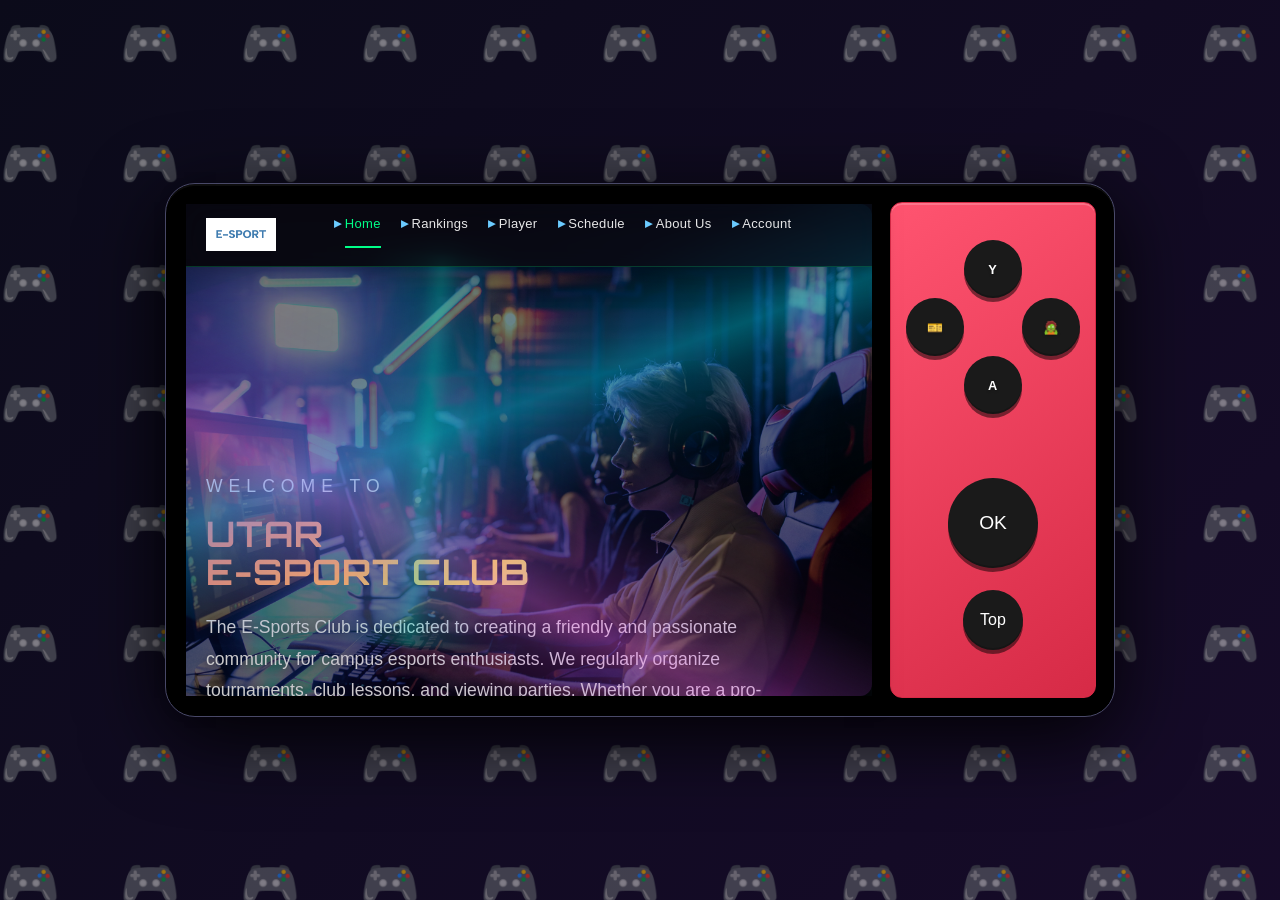
==== commit 18249a7c: "Update index.html" ====
--- a/index.html
+++ b/index.html
@@ -32,32 +32,24 @@
             <h2 class="section-title left" style="text-align:center">E-SPORT GAME</h2>
             <p style="text-align:center"><small>From tactical FPS to classic MOBA, we cover the most competitive games
                     on campus. <br>Join our team and dominate the battlefield!</small></p>
-            <div class="games-grid">
-                <div class="game-card">
-                    <img src="images/index/pubg.jpeg" alt="PUBG">
-                    <h3>PUBG</h3>
+            <div class="game-spotlight">
+                <div class="spotlight-item" style="background-image:url('images/character_2323/412-4121703_pubg-character-png-transparent-picture-transparent-background-pubg-removebg-preview.png')">
+                    <span class="spotlight-label">PUBG</span>
                 </div>
-                <div class="game-card">
-                    <img src="images/index/csgo.jpeg" alt="CSGO">
-                    <h3>CSGO</h3>
+                <div class="spotlight-item" style="background-image:url('images/character_2323/images-removebg-preview.png')">
+                    <span class="spotlight-label">CSGO</span>
                 </div>
-                <div class="game-card">
-                    <img src="images/index/dota2.jpeg" alt="DOTA2">
-                    <h3>DOTA2</h3>
+                <div class="spotlight-item" style="background-image:url('images/character_2323/dota2.png')">
+                    <span class="spotlight-label">DOTA2</span>
                 </div>
-            </div>
-            <div class="games-grid">
-                <div class="game-card">
-                    <img src="images/index/EGS_VALORANT_RiotGames_S1_2560x1440-fcc266a074444c3ca10fd9c03a3ae0b9.jpeg" alt="VALORANT">
-                    <h3>VALORANT</h3>
+                <div class="spotlight-item" style="background-image:url('images/character_2323/vorolant.png')">
+                    <span class="spotlight-label">VALORANT</span>
                 </div>
-                <div class="game-card">
-                    <img src="images/index/Rocket_League_coverart.jpg" alt="ROCKET LEAGUE">
-                    <h3>ROCKET LEAGUE</h3>
+                <div class="spotlight-item" style="background-image:url('images/character_2323/rocket.png')">
+                    <span class="spotlight-label">ROCKET LEAGUE</span>
                 </div>
-                <div class="game-card">
-                    <img src="images/index/images.jpeg" alt="LOL">
-                    <h3>LOL</h3>
+                <div class="spotlight-item" style="background-image:url('images/character_2323/lol.png')">
+                    <span class="spotlight-label">LOL</span>
                 </div>
             </div>
         </section>
@@ -100,8 +92,9 @@
                 </div>
             </div>
             <div style="text-align:center;">
-                <a href="schedule.html" target="schedule" class="see-all-link">SEE ALL →</a>
+                <a href="schedule.html" class="see-all-link">SEE ALL</a>
             </div>
+            
         </section>
 
         <section class="page-section">
--- a/css/style.css
+++ b/css/style.css
@@ -333,6 +333,71 @@
 }
 
 .screen-content .btn-generic.large {
+    padding: 14px 36px;
+    font-size: 1.1rem;
+}
+
+#createTeamModal .btn-generic {
+    display: inline-block;
+    padding: 10px 28px;
+    background: linear-gradient(145deg, #2a2a4a, #1e1e3a);
+    color: #fff;
+    border: 1px solid #4a4a6a;
+    border-radius: 8px;
+    cursor: pointer;
+    font-size: 0.95rem;
+    font-weight: 600;
+    transition: all 0.25s ease;
+    user-select: none;
+    text-align: center;
+    letter-spacing: 0.5px;
+}
+
+#createTeamModal .btn-generic:hover {
+    background: linear-gradient(145deg, #3a3a6a, #2a2a5a);
+    transform: translateY(-2px);
+    box-shadow: 0 6px 25px rgba(0, 0, 0, 0.35);
+    border-color: #6a6a8a;
+}
+
+#createTeamModal .btn-generic:active {
+    transform: translateY(0px);
+    box-shadow: 0 2px 10px rgba(0, 0, 0, 0.2);
+}
+
+#createTeamModal .btn-generic.primary {
+    background: linear-gradient(145deg, #4a6acf, #3a5abf);
+    border-color: #5a7adf;
+}
+
+#createTeamModal .btn-generic.primary:hover {
+    background: linear-gradient(145deg, #5a7adf, #4a6acf);
+}
+
+#createTeamModal .btn-generic.success {
+    background: linear-gradient(145deg, #4ad94a, #2db82d);
+    border-color: #5ae95a;
+}
+
+#createTeamModal .btn-generic.success:hover {
+    background: linear-gradient(145deg, #5ae95a, #4ad94a);
+}
+
+#createTeamModal .btn-generic.danger {
+    background: linear-gradient(145deg, #d94a4a, #b82d2d);
+    border-color: #e95a5a;
+}
+
+#createTeamModal .btn-generic.danger:hover {
+    background: linear-gradient(145deg, #e95a5a, #d94a4a);
+}
+
+#createTeamModal .btn-generic.small {
+    padding: 6px 16px;
+    font-size: 0.8rem;
+}
+
+#createTeamModal .btn-generic.large {
     padding: 14px 36px;
     font-size: 1.1rem;
 }
@@ -2690,6 +2755,99 @@
     background: url("../images/index/pexels-yankrukov-9072205.jpg")
 }
 
+/*index*/
+/* Hero Game spotlight banner */
+.game-spotlight {
+    display: flex;
+    gap: 6px;
+    width: 100%;
+    height: 360px;
+    margin-top: 20px;
+    margin-bottom: 10px;
+    border-radius: 16px;
+    overflow: hidden;
+    border: 1px solid #2a2a4a;
+    box-shadow: 0 8px 35px rgba(0, 0, 0, 0.35);
+}
+
+.spotlight-item {
+    position: relative;
+    flex: 1 1 0%;
+    min-width: 0;
+    background-size: cover;
+    background-position: center;
+    filter: grayscale(75%) brightness(42%);
+    transition: flex 0.55s cubic-bezier(0.22, 1, 0.36, 1),
+        filter 0.55s ease;
+    cursor: pointer;
+    overflow: hidden;
+}
+
+.spotlight-item::before {
+    /* dark gradient so the label always stays readable */
+    content: "";
+    position: absolute;
+    inset: 0;
+    background: linear-gradient(to top, rgba(0, 0, 0, 0.85) 0%, rgba(0, 0, 0, 0) 55%);
+    pointer-events: none;
+    z-index: 1;
+}
+
+.spotlight-item::after {
+    /* thin glow edge that only shows once the item is active */
+    content: "";
+    position: absolute;
+    inset: 0;
+    box-shadow: inset 0 0 0 0 rgba(107, 203, 255, 0);
+    transition: box-shadow 0.55s ease;
+    pointer-events: none;
+    z-index: 1;
+}
+
+.spotlight-label {
+    position: absolute;
+    left: 50%;
+    bottom: 18px;
+    transform: translateX(-50%);
+    font-family: 'Orbitron', 'Courier New', monospace;
+    font-weight: 700;
+    font-size: 0.85rem;
+    letter-spacing: 1px;
+    color: #b9c0d4;
+    white-space: nowrap;
+    text-shadow: 0 2px 10px rgba(0, 0, 0, 0.9);
+    transition: color 0.4s ease, font-size 0.4s ease, text-shadow 0.4s ease, bottom 0.4s ease;
+    z-index: 2;
+}
+
+/* whichever item is hovered/focused/tapped grows and lights up, the rest dim further */
+.game-spotlight:hover .spotlight-item,
+.game-spotlight:focus-within .spotlight-item {
+    filter: grayscale(90%) brightness(30%);
+}
+
+.spotlight-item:hover,
+.spotlight-item:focus {
+    flex: 3.2 1 0%;
+    filter: grayscale(0%) brightness(100%) !important;
+    outline: none;
+}
+
+.spotlight-item:hover::after,
+.spotlight-item:focus::after {
+    box-shadow: inset 0 0 0 2px rgba(107, 203, 255, 0.6);
+}
+
+.spotlight-item:hover .spotlight-label,
+.spotlight-item:focus .spotlight-label {
+    color: #6bcbff;
+    font-size: 1.25rem;
+    bottom: 22px;
+    text-shadow: 0 0 20px rgba(107, 203, 255, 0.85);
+}
+
+
+
 /* ========== 768px ========== */
 @media (max-width: 768px) {
     body {
@@ -2817,6 +2975,35 @@
         height: 150px;
     }
 
+    /* hover-expand doesn't work well on touch, so stack into a scrollable
+       row of fixed-width panels and rely on tap (:focus/:active) instead */
+    .game-spotlight {
+        height: 220px;
+        gap: 4px;
+    }
+
+    .spotlight-item {
+        flex: 1 1 0%;
+    }
+
+    .spotlight-item:hover,
+    .spotlight-item:focus,
+    .spotlight-item:active {
+        flex: 2.4 1 0%;
+    }
+
+    .spotlight-label {
+        font-size: 0.7rem;
+        bottom: 10px;
+    }
+
+    .spotlight-item:hover .spotlight-label,
+    .spotlight-item:focus .spotlight-label,
+    .spotlight-item:active .spotlight-label {
+        font-size: 1rem;
+        bottom: 14px;
+    }
+
     .sponsor-item {
         flex: 0 0 100px;
         height: 80px;
@@ -2933,6 +3120,7 @@
         font-size: 2.2rem;
     }
 
+
 }
 
 /*480pc*/
@@ -3009,6 +3197,22 @@
         flex: 1 1 100%;
         max-width: 280px;
     }
+
+    .game-spotlight {
+        height: 160px;
+    }
+
+    .spotlight-label {
+        font-size: 0.6rem;
+        bottom: 8px;
+    }
+
+    .spotlight-item:hover .spotlight-label,
+    .spotlight-item:focus .spotlight-label,
+    .spotlight-item:active .spotlight-label {
+        font-size: 0.85rem;
+    }
+
 
     .sponsor-item {
         flex: 0 0 70px;
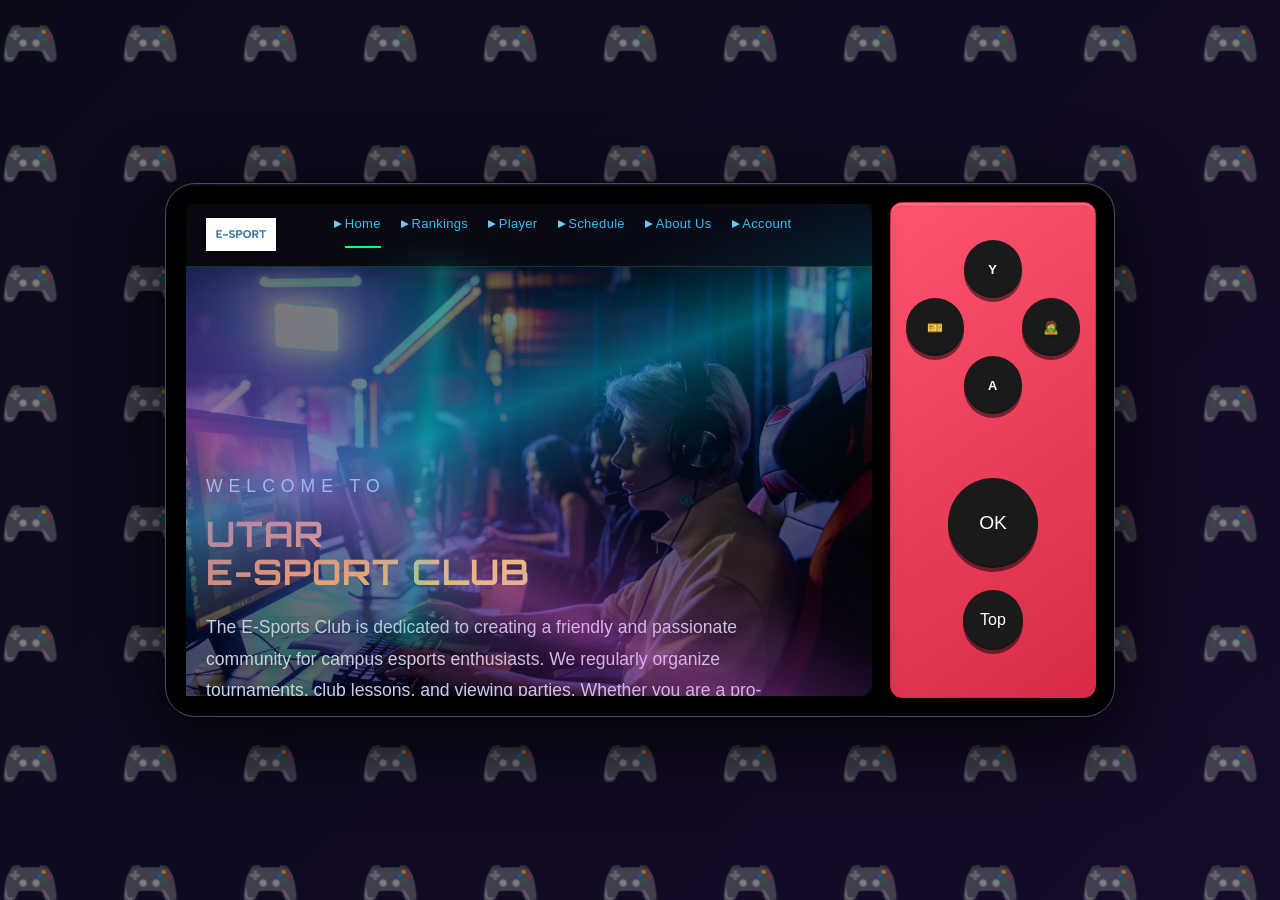
==== commit 692c980e: "last change" ====
--- a/index.html
+++ b/index.html
@@ -33,22 +33,22 @@
             <p style="text-align:center"><small>From tactical FPS to classic MOBA, we cover the most competitive games
                     on campus. <br>Join our team and dominate the battlefield!</small></p>
             <div class="game-spotlight">
-                <div class="spotlight-item" style="background-image:url('images/character_2323/412-4121703_pubg-character-png-transparent-picture-transparent-background-pubg-removebg-preview.png')">
+                <div class="spotlight-item" style="background-image:url('images/character_2323/412-4121703_pubg-character-png-transparent-picture-transparent-background-pubg-removebg-preview.png')" tabindex="0">
                     <span class="spotlight-label">PUBG</span>
                 </div>
-                <div class="spotlight-item" style="background-image:url('images/character_2323/images-removebg-preview.png')">
+                <div class="spotlight-item" style="background-image:url('images/character_2323/images-removebg-preview.png')" tabindex="0">
                     <span class="spotlight-label">CSGO</span>
                 </div>
-                <div class="spotlight-item" style="background-image:url('images/character_2323/dota2.png')">
+                <div class="spotlight-item" style="background-image:url('images/character_2323/dota2.png')" tabindex="0">
                     <span class="spotlight-label">DOTA2</span>
                 </div>
-                <div class="spotlight-item" style="background-image:url('images/character_2323/vorolant.png')">
+                <div class="spotlight-item" style="background-image:url('images/character_2323/vorolant.png')" tabindex="0">
                     <span class="spotlight-label">VALORANT</span>
                 </div>
-                <div class="spotlight-item" style="background-image:url('images/character_2323/rocket.png')">
+                <div class="spotlight-item" style="background-image:url('images/character_2323/rocket.png')" tabindex="0">
                     <span class="spotlight-label">ROCKET LEAGUE</span>
                 </div>
-                <div class="spotlight-item" style="background-image:url('images/character_2323/lol.png')">
+                <div class="spotlight-item" style="background-image:url('images/character_2323/lol.png')" tabindex="0">
                     <span class="spotlight-label">LOL</span>
                 </div>
             </div>
@@ -56,45 +56,82 @@
 
 
         <section class="page-section match-section">
-            <h2 class="section-title" style="text-align:center;">UPCOMING MATCH</h2>
-            <p style="text-align:center"><small>Don't miss a second of the hype.<br>Check out the upcoming matches, mark
-                    your calendar, and watch the live streams!</small></p>
-            <div class="match-cards">
-                <div class="match-card">
-                    <img src="images/index/pexels-alef-morais-336305364-34179707.jpg" alt="Match 1">
-                    <h3 span class="badge red">FINAL</h3>
-                    <h3 span class="badge green">ON-GOING</h3>
+            <h2 class="section-title" style="text-align:center;">LIVE MATCH</h2>
+            <p style="text-align:center"><small>Don't miss a second of the hype.<br>Countdown to kickoff, then watch the
+                    stream right here on the page!</small></p>
+
+            <!--
+                Each .match-card below carries two data attributes that drive the countdown script
+                (js/live-countdown.js):
+                  data-start     = match start time in ISO 8601 format, e.g. "2026-08-25T14:00:00+08:00"
+                  data-video-id  = the YouTube VIDEO ID (the part after /embed/ in your embed link)
+                  data-end       = OPTIONAL. Match end time in ISO 8601 format. Once this time is
+                                    reached the card switches to an "ENDED / WATCH REPLAY" state.
+                                    Leave it off if you don't know the end time yet — the card will
+                                    just stay "LIVE" once data-start passes, same as before.
+
+                You don't need a "future match database" for this — just type in the date/time your
+                club already knows for each match, and drop in that match's YouTube video ID once you
+                have it (a scheduled premiere / an already-live video both work). The script does the
+                rest: it counts down automatically, and the moment data-start is reached it swaps the
+                thumbnail for the live iframe on its own, no page reload needed. YouTube automatically
+                turns the same video ID into a replay once the stream ends, so the same iframe/link
+                keeps working after data-end too — the card just relabels itself.
+            -->
+            <div class="match-cards match-list">
+                <div class="match-card live-match-card" data-start="2026-08-20T10:00:00+08:00" data-end="2026-08-20T11:45:00+08:00" data-video-id="mXtzz7UHftw">
+                    <div class="match-media">
+                        <img src="images/index/pexels-alef-morais-336305364-34179707.jpg" alt="PUBG Final" class="match-thumb">
+                        <div class="countdown-overlay">
+                            <span class="countdown-label">STARTS IN</span>
+                            <span class="countdown-timer">00:00:00:00</span>
+                        </div>
+                    </div>
+                    <h3><span class="badge red">Round 1</span> <span class="badge status-badge">LOADING</span></h3>
+                    <h3 style="padding-left: 5px;">DOTA2</h3>
+                    <p style="padding-left: 5px;">2026.08.20 10:00 ｜ <span class="status-text">--</span></p>
+                </div>
+                <div class="match-card live-match-card" data-start="2026-08-21T10:00:00+08:00" data-end="2026-08-21T11:45:00+08:00" data-end="2026-08-2T21:00:00+08:00" data-video-id="cwgPyxlrH_Y">
+                    <div class="match-media">
+                        <img src="images/index/pexels-rdne-7915221.jpg" alt="CS-GO Semi-Final" class="match-thumb">
+                        <div class="countdown-overlay">
+                            <span class="countdown-label">STARTS IN</span>
+                            <span class="countdown-timer">00:00:00:00</span>
+                        </div>
+                    </div>
+                    <h3><span class="badge red">SEMI-FINAL</span> <span class="badge status-badge">LOADING</span></h3>
+                    <h3 style="padding-left: 5px;">DOTA2</h3>
+                    <p style="padding-left: 5px;">2026.08.21 10:00 ｜ <span class="status-text">--</span></p>
+                </div>
+                <div class="match-card live-match-card" data-start="2026-09-15T21:00:00+08:00" data-video-id="cwgPyxlrH_Y">
+                    <div class="match-media">
+                        <img src="images/index/pexels-yankrukov-9072205.jpg" alt="PUBG Final" class="match-thumb">
+                        <div class="countdown-overlay">
+                            <span class="countdown-label">STARTS IN</span>
+                            <span class="countdown-timer">00:00:00:00</span>
+                        </div>
+                    </div>
+                    <h3><span class="badge red">FINAL</span> <span class="badge status-badge">LOADING</span></h3>
                     <h3 style="padding-left: 5px;">PUBG</h3>
-                    <p style="padding-left: 5px;">2026.08.20 19:00 ｜ LIVE</p>
-                </div>
-                <div class="match-card">
-                    <img src="images/index/pexels-rdne-7915221.jpg" alt="Match 2">
-                    <h3 span class="badge red">SEMI-FINAL</h3>
-                    <h3 span class="badge yellow">FUTURE</h3>
-                    <h3 style="padding-left: 5px;">CS-GO</h3>
-                    <p style="padding-left: 5px;">2026.08.22 15:00 ｜ LIVE</p>
-                </div>
-            </div>
-            <div class="match-cards">
-                <div class="match-card">
-                    <img src="images/index/pexels-yankrukov-9072205.jpg" alt="Match 3">
-                    <h3 span class="badge red">FINAL</h3>
-                    <h3 span class="badge   yellow">FUTURE</h3>
-                    <h3 style="padding-left: 5px;">PUBG</h3>
-                    <p style="padding-left: 5px;">2026.08.25 14:00 ｜ LIVE</p>
-                </div>
-                <div class="match-card">
-                    <img src="images/index//pexels-vladimirsrajber-19228385.jpg" alt="Match 4">
-                    <h3 span class="badge red">SEMI-FINAL</h3>
-                    <h3 span class="badge yellow">FUTURE</h3>
+                    <p style="padding-left: 5px;">2026.09.15 21:00 ｜ <span class="status-text">--</span></p>
+                </div>
+                <div class="match-card live-match-card" data-start="2026-10-05T18:00:00+08:00" data-video-id="cwgPyxlrH_Y">
+                    <div class="match-media">
+                        <img src="images/index/pexels-vladimirsrajber-19228385.jpg" alt="DOTA 2 Semi-Final" class="match-thumb">
+                        <div class="countdown-overlay">
+                            <span class="countdown-label">STARTS IN</span>
+                            <span class="countdown-timer">00:00:00:00</span>
+                        </div>
+                    </div>
+                    <h3><span class="badge red">SEMI-FINAL</span> <span class="badge status-badge">LOADING</span></h3>
                     <h3 style="padding-left: 5px;">DOTA 2</h3>
-                    <p style="padding-left: 5px;">2026.09.11 21:00 ｜ LIVE</p>
+                    <p style="padding-left: 5px;">2026.10.05 18:00 ｜ <span class="status-text">--</span></p>
                 </div>
             </div>
             <div style="text-align:center;">
                 <a href="schedule.html" class="see-all-link">SEE ALL</a>
             </div>
-            
+
         </section>
 
         <section class="page-section">
@@ -165,6 +202,21 @@
     <script src="js/neon.js"></script>
     <script src="js/scroll-reveal.js"></script>
     <script src="js/main.js"></script>
+    <script src="js/live-countdown.js"></script>
+
+    <!-- ensure safari can work -->
+        <script>
+        document.addEventListener('DOMContentLoaded', function() {
+            const spotlightItems = document.querySelectorAll('.spotlight-item');
+            spotlightItems.forEach(item => {
+                item.addEventListener('click', function (e) {
+                    spotlightItems.forEach(el => el.classList.remove('active-spotlight'));
+                    this.classList.add('active-spotlight');
+                    this.focus();
+                });
+            });
+        });
+    </script>
 
 </body>
 
--- a/css/style.css
+++ b/css/style.css
@@ -262,6 +262,9 @@
     margin-bottom: 18px;
     transition: all 0.3s ease;
     box-shadow: 0 4px 20px rgba(0, 0, 0, 0.2);
+    transform: scale(0.85);
+    
+
 }
 
 .screen-content .card:hover {
@@ -498,6 +501,12 @@
     background: #4a3a1a;
     border-color: #7a6a3a;
     color: #ffd93d;
+}
+
+.screen-content .badge.gray {
+    background: #2a2a3a;
+    border-color: #4a4a5a;
+    color: #a0a0b0;
 }
 
 /* hr */
@@ -1314,6 +1323,146 @@
     margin-bottom: 4px;
 }
 
+/* ---- Live match media (thumbnail / countdown overlay / iframe) ---- */
+.match-media {
+    position: relative;
+    width: 100%;
+}
+
+.match-thumb,
+.match-media .match-iframe {
+    width: 100%;
+    aspect-ratio: 16 / 9;
+    display: block;
+    border-radius: 10px;
+    border: 1px solid #2a2a4a;
+    background: #05050a;
+    object-fit: cover;
+}
+
+.match-media .match-iframe {
+    border: 0;
+}
+
+.countdown-overlay {
+    position: absolute;
+    inset: 0;
+    border-radius: 10px;
+    overflow: hidden;
+    display: flex;
+    flex-direction: column;
+    align-items: center;
+    justify-content: center;
+    gap: 4px;
+    background: rgba(5, 5, 15, 0.55);
+    text-align: center;
+}
+
+.countdown-label {
+    font-size: 0.7rem;
+    letter-spacing: 2px;
+    color: #ffd93d;
+    font-family: 'Orbitron', 'Courier New', monospace;
+}
+
+.countdown-timer {
+    font-size: 1.3rem;
+    font-weight: 700;
+    color: #fff;
+    font-family: 'Orbitron', 'Courier New', monospace;
+    letter-spacing: 1px;
+    text-shadow: 0 0 10px rgba(0, 0, 0, 0.8);
+}
+
+/* status-badge inherits .badge / .badge.green / .badge.yellow colors already
+   defined above; the JS just toggles those classes on it */
+.status-badge.pulse {
+    animation: statusPulse 1.4s ease-in-out infinite;
+}
+
+@keyframes statusPulse {
+    0%, 100% { box-shadow: 0 0 0 rgba(122, 224, 154, 0.5); }
+    50% { box-shadow: 0 0 12px rgba(122, 224, 154, 0.8); }
+}
+
+.watch-on-youtube {
+    display: block;
+    margin-top: 8px;
+    text-align: center;
+    font-size: 0.8rem;
+    color: #6bcbff;
+    text-decoration: none;
+    border-bottom: 1px solid transparent;
+    transition: all 0.25s ease;
+}
+
+.watch-on-youtube:hover {
+    color: #ffd93d;
+    border-bottom-color: #ffd93d;
+}
+
+/* ---- Home page match list: full cards so the live video / countdown
+   is visible immediately, not just a game name + status text ---- */
+.match-cards.match-list {
+    display: flex;
+    flex-direction: column;
+    grid-template-columns: none;
+    gap: 20px;
+    width: 100%;
+    max-width: 560px;
+    margin: 0 auto;
+    padding: 20px;
+    transform: none;
+}
+
+.match-cards.match-list .match-card {
+    max-width: 100%;
+    width: 100%;
+    margin-bottom: 0;
+    padding: 14px;
+    display: flex;
+    flex-direction: column;
+    align-items: stretch;
+    gap: 10px;
+}
+
+.match-cards.match-list .match-card h3 {
+    margin: 0;
+    padding-left: 0 !important;
+    font-size: 1.1rem;
+}
+
+/* row 1: round badge (FINAL/SEMI-FINAL) + live status badge */
+.match-cards.match-list .match-card h3:first-of-type {
+    order: 2;
+    display: flex;
+    align-items: center;
+    gap: 8px;
+}
+
+/* row 2: game name */
+.match-cards.match-list .match-card h3:last-of-type {
+    order: 3;
+    font-family: 'Orbitron', monospace;
+    letter-spacing: 0.5px;
+}
+
+/* video / thumbnail + countdown sits on top */
+.match-cards.match-list .match-card .match-media {
+    order: 1;
+}
+
+/* date + status text stays at the bottom */
+.match-cards.match-list .match-card p {
+    order: 4;
+    margin: 0;
+}
+
+.match-cards.match-list .match-card .status-badge {
+    font-size: 0.85rem;
+    padding: 6px 14px;
+}
+
 .see-all-link {
     display: inline-block;
     padding: 12px 32px;
@@ -1420,12 +1569,11 @@
 
 .cards-container {
     display: grid;
-    grid-template-columns: repeat(3, 1fr);
-    gap: 25px;
+    grid-template-columns: repeat(auto-fit, minmax(280px, 1fr));
+    gap: 24px;
     max-width: 1200px;
-    margin: 0 auto 30px;
+    margin: 16px auto 30px;
     padding: 0 20px;
-    transform: scale(0.9)
 }
 
 
@@ -2143,6 +2291,41 @@
     font-weight: 500;
 }
 
+/* =====================================================
+   #1 HIGHLIGHT VIDEO (newly added, does not touch
+   .yt-preview-mini or any existing rule above)
+====================================================== */
+
+.highlight-video-mini {
+    background: #0d0d1a;
+    border-radius: 8px;
+    overflow: hidden;
+    border: 1px solid #2a2a4a;
+    padding: 14px 14px 16px;
+    margin-top: 20px;
+}
+
+.highlight-video-mini .yt-title-mini {
+    color: #e8e8e8;
+    font-weight: 600;
+    font-size: 1rem;
+    letter-spacing: 0.3px;
+}
+
+.highlight-video-frame {
+    aspect-ratio: 16 / 9;
+    background: #000;
+    border-radius: 8px;
+    overflow: hidden;
+}
+
+.highlight-video-frame iframe {
+    width: 100%;
+    height: 100%;
+    display: block;
+    border: 0;
+}
+
 .ig-preview-mini {
     background: #0d0d1a;
     border-radius: 8px;
@@ -2188,13 +2371,6 @@
 
 
 /*schedulelanduo2*/
-.cards-container {
-    display: grid;
-    grid-template-columns: repeat(auto-fit, minmax(280px, 1fr));
-    gap: 24px;
-    margin: 16px 0 30px 0;
-}
-
 .event-card {
     background: #1a1a2e;
     border-radius: 16px;
@@ -2313,7 +2489,7 @@
 
 .calendar-wrapper {
     width: 100%;
-    margin-top: 0;
+    margin-top: -100px;
 }
 
 /* month header */
@@ -2659,6 +2835,7 @@
     margin-top: 14px;
     margin-bottom: 10px;
     color: #e8e8e8;
+    margin-left:35px;
 }
 
 
@@ -2755,8 +2932,8 @@
     background: url("../images/index/pexels-yankrukov-9072205.jpg")
 }
 
-/*index*/
-/* Hero Game spotlight banner */
+/*indexpage addon*/
+/* hero game spotlight banner */
 .game-spotlight {
     display: flex;
     gap: 6px;
@@ -2784,7 +2961,7 @@
 }
 
 .spotlight-item::before {
-    /* dark gradient so the label always stays readable */
+    /* dark gradient - label stays readable */
     content: "";
     position: absolute;
     inset: 0;
@@ -2821,11 +2998,12 @@
 }
 
 /* whichever item is hovered/focused/tapped grows and lights up, the rest dim further */
-.game-spotlight:hover .spotlight-item,
-.game-spotlight:focus-within .spotlight-item {
+.game-spotlight:hover .spotlight-item:not(.active-spotlight),
+.game-spotlight:focus-within .spotlight-item:not(.active-spotlight) {
     filter: grayscale(90%) brightness(30%);
 }
 
+.spotlight-item.active-spotlight,
 .spotlight-item:hover,
 .spotlight-item:focus {
     flex: 3.2 1 0%;
@@ -2833,11 +3011,13 @@
     outline: none;
 }
 
+.spotlight-item.active-spotlight::after,
 .spotlight-item:hover::after,
 .spotlight-item:focus::after {
     box-shadow: inset 0 0 0 2px rgba(107, 203, 255, 0.6);
 }
 
+.spotlight-item.active-spotlight .spotlight-label,
 .spotlight-item:hover .spotlight-label,
 .spotlight-item:focus .spotlight-label {
     color: #6bcbff;
@@ -2846,6 +3026,468 @@
     text-shadow: 0 0 20px rgba(107, 203, 255, 0.85);
 }
 
+/*enter*/
+/* ---- this page doesn't need the normal scrollable document flow ---- */
+.enter-page .screen-content {
+    position: relative;
+    height: 100%;
+    padding: 0;
+    overflow: hidden;
+}
+
+/* ================= Step panels (live inside .screen-content) ================= */
+.enter-step {
+    position: absolute;
+    inset: 0;
+    display: flex;
+    flex-direction: column;
+    align-items: center;
+    justify-content: center;
+    gap: 16px;
+    text-align: center;
+    padding: 8% 8%;
+    z-index: 20;
+    opacity: 0;
+    pointer-events: none;
+    transition: opacity 0.6s ease, filter 0.6s ease, transform 0.6s ease;
+    transform: translateY(8px);
+    filter: blur(4px);
+}
+
+.enter-step.step-active {
+    opacity: 1;
+    pointer-events: auto;
+    transform: translateY(0);
+    filter: blur(0);
+}
+
+/* ---- floating glow text ---- */
+.enter-line {
+    font-family: 'Audiowide', 'Orbitron', cursive;
+    color: #eaf6ff;
+    letter-spacing: 2px;
+    margin: 0;
+    animation: textFloat 4.5s ease-in-out infinite;
+    text-shadow:
+        0 0 6px rgba(170, 225, 255, 0.9),
+        0 0 16px rgba(120, 200, 255, 0.7),
+        0 0 34px rgba(90, 170, 255, 0.45),
+        0 0 60px rgba(90, 140, 255, 0.25);
+}
+
+.enter-line-emoji {
+    font-size: clamp(1.2rem, 5vw, 2rem);
+    margin-top:100px;
+}
+
+.enter-line-sub {
+    font-family: 'Rajdhani', sans-serif;
+    font-size: clamp(0.72rem, 2.6vw, 1rem);
+    font-weight: 500;
+    letter-spacing: 1.5px;
+    color: #b9d6f2;
+    text-shadow:
+        0 0 8px rgba(150, 210, 255, 0.5),
+        0 0 20px rgba(120, 190, 255, 0.22);
+    animation: textFloat 4.5s ease-in-out infinite 0.25s;
+    text-transform: uppercase;
+        margin-top:10px;
+}
+
+.enter-line-controls {
+    font-family: 'Rajdhani', sans-serif;
+    font-size: clamp(0.65rem, 2.2vw, 0.85rem);
+    font-weight: 600;
+    letter-spacing: 2px;
+    color: #8fd6c4;
+    text-shadow:
+        0 0 8px rgba(140, 240, 210, 0.5),
+        0 0 18px rgba(120, 230, 200, 0.25);
+    animation: textFloat 4.5s ease-in-out infinite 0.5s;
+    text-transform: uppercase;
+    margin-top: 50px;
+}
+
+.enter-line-main {
+    font-size: clamp(1rem, 4.6vw, 1.7rem);
+    max-width: 90%;
+    line-height: 1.5;
+}
+
+@keyframes textFloat {
+
+    0%,
+    100% {
+        transform: translateY(0);
+    }
+
+    50% {
+        transform: translateY(-10px);
+    }
+}
+
+/* ================= FX layer — confined to .screen-area ================= */
+.enter-fx {
+    position: absolute;
+    inset: 0;
+    z-index: 11;
+    pointer-events: none;
+    overflow: hidden;
+    border-radius: 12px;
+}
+
+.enter-particles {
+    position: absolute;
+    inset: 0;
+    width: 100%;
+    height: 100%;
+}
+
+/* overhead spotlight, sized relative to the screen itself */
+.spotlight-cone {
+    position: absolute;
+    top: -10%;
+    left: 50%;
+    width: 65%;
+    height: 95%;
+    transform: translateX(-50%);
+    clip-path: polygon(46% 0%, 54% 0%, 88% 100%, 12% 100%);
+    background: linear-gradient(180deg,
+            rgba(180, 225, 255, 0.30) 0%,
+            rgba(150, 210, 255, 0.15) 30%,
+            rgba(120, 190, 255, 0.06) 55%,
+            rgba(120, 190, 255, 0.0) 80%);
+    filter: blur(5px);
+    animation: spotlightFlicker 6s ease-in-out infinite;
+    mix-blend-mode: screen;
+}
+
+@keyframes spotlightFlicker {
+
+    0%,
+    100% {
+        opacity: 0.85;
+    }
+
+    45% {
+        opacity: 1;
+    }
+
+    50% {
+        opacity: 0.7;
+    }
+
+    52% {
+        opacity: 1;
+    }
+
+    75% {
+        opacity: 0.9;
+    }
+}
+
+.spotlight-floor {
+    position: absolute;
+    top: 45%;
+    left: 50%;
+    width: 55%;
+    height: 45%;
+    transform: translate(-50%, -50%);
+    background: radial-gradient(ellipse at center,
+            rgba(160, 220, 255, 0.22) 0%,
+            rgba(140, 200, 255, 0.08) 42%,
+            transparent 72%);
+    filter: blur(8px);
+    animation: floorPulse 6s ease-in-out infinite;
+    mix-blend-mode: screen;
+}
+
+@keyframes floorPulse {
+
+    0%,
+    100% {
+        opacity: 0.8;
+    }
+
+    50% {
+        opacity: 1;
+    }
+}
+
+/* ================= exit flash transition ================= */
+.flash-overlay {
+    position: absolute;
+    inset: 0;
+    z-index: 30;
+    pointer-events: none;
+    background: radial-gradient(circle at 50% 46%,
+            #ffffff 0%,
+            #cfe9ff 25%,
+            rgba(150, 210, 255, 0.6) 50%,
+            transparent 75%);
+    opacity: 0;
+    transform: scale(0.2);
+    transition: opacity 0.5s ease, transform 0.9s cubic-bezier(0.15, 0.8, 0.3, 1);
+}
+
+.flash-overlay.flash-active {
+    opacity: 1;
+    transform: scale(3);
+}
+
+/* ================= reduced motion ================= */
+@media (prefers-reduced-motion: reduce) {
+
+    .enter-line,
+    .enter-line-sub,
+    .enter-line-controls,
+    .spotlight-cone,
+    .spotlight-floor {
+        animation: none !important;
+    }
+}
+
+/*cookie*/
+.cookie-banner {
+    position: fixed;
+    bottom: 0;
+    left: 0;
+    width: 100%;
+    background: rgba(20, 20, 20, 0.97);
+    color: #fff;
+    z-index: 2000;
+    padding: 16px 24px;
+    box-shadow: 0 -2px 10px rgba(0,0,0,0.4);
+    border-top: 1px solid rgba(255,255,255,0.1);
+}
+
+.cookie-banner-inner {
+    max-width: 1100px;
+    margin: 0 auto;
+    display: flex;
+    align-items: center;
+    justify-content: space-between;
+    gap: 20px;
+    flex-wrap: wrap;
+}
+
+.cookie-text {
+    margin: 0;
+    font-size: 0.9rem;
+    flex: 1;
+    min-width: 240px;
+}
+
+.cookie-text a {
+    color: #4dabf7;
+    text-decoration: underline;
+}
+
+.cookie-actions {
+    display: flex;
+    gap: 10px;
+    flex-shrink: 0;
+}
+
+/* ================= style3 (player pages) ================= */
+/* Dark Panel Overlays (Ensures text readability over animated background) */
+.site-header,
+.hero .container,
+.hero-card,
+.card,
+.stat-strip,
+.share-section,
+.site-footer .container,
+#cookie-banner {
+    background: rgba(20, 24, 33, 0.85) !important;
+    border: 1px solid rgba(255, 255, 255, 0.1) !important;
+    border-radius: 12px;
+    backdrop-filter: blur(8px);
+    box-shadow: 0 8px 24px rgba(0, 0, 0, 0.4);
+    color: #e2e8f0;
+}
+
+.hero .container {
+    padding: 32px !important;
+    margin-bottom: 24px;
+}
+
+.site-header {
+    margin: 16px auto;
+    max-width: 1200px;
+    padding: 8px 24px;
+}
+
+.site-footer {
+    margin-top: 48px;
+    padding: 32px 0;
+}
+
+/* Text & Link Contrast Fixes */
+h1, h2, h3, h4, h5, h6, .brand, .num {
+    color: #ffffff !important;
+}
+
+p, .lead, .label, .storage-note, td, th {
+    color: #cbd5e1 !important;
+}
+
+.main-nav a, .site-footer a, a {
+    color: #38bdf8 !important;
+    text-decoration: none;
+}
+
+.main-nav a:hover, .site-footer a:hover, a:hover {
+    color: #7dd3fc !important;
+    text-decoration: underline;
+}
+
+/* Avatar Component */
+.avatar-ring {
+    width: 80px;
+    height: 80px;
+    border-radius: 50%;
+    background: #1e293b;
+    overflow: hidden;
+    display: flex;
+    align-items: center;
+    justify-content: center;
+    border: 2px solid rgba(255, 255, 255, 0.15);
+    flex-shrink: 0;
+}
+
+.avatar-ring img {
+    width: 100%;
+    height: 100%;
+    object-fit: cover;
+}
+
+/* Game Category Badges */
+.badge-cs2 { background-color: #0d6efd !important; color: #ffffff !important; }
+.badge-valorant { background-color: #dc3545 !important; color: #ffffff !important; }
+.badge-lol { background-color: #ffc107 !important; color: #000000 !important; }
+.badge-dota2 { background-color: #8b0000 !important; color: #ffffff !important; }
+.badge-rl { background-color: #0dcaf0 !important; color: #000000 !important; }
+
+/* Social Icons */
+.social-links a {
+    font-size: 1.25rem;
+    color: #38bdf8 !important;
+    text-decoration: none;
+    transition: opacity 0.2s ease;
+}
+
+.social-links a:hover {
+    opacity: 0.8;
+}
+
+/* ===== FORM SUBMIT TOAST NOTIFICATION ===== */
+.form-toast {
+    position: fixed;
+    top: 24px;
+    right: 24px;
+    z-index: 2000;
+    min-width: 260px;
+    max-width: 340px;
+    padding: 16px 18px;
+    border-radius: 12px;
+    background: linear-gradient(145deg, #1a1a2e, #16213e);
+    border: 1px solid rgba(233, 69, 96, 0.5);
+    box-shadow: 0 8px 24px rgba(0, 0, 0, 0.5), 0 0 16px rgba(233, 69, 96, 0.25);
+    display: flex;
+    align-items: flex-start;
+    gap: 12px;
+    color: #ffffff;
+    transform: translateX(120%);
+    opacity: 0;
+    transition: transform 0.4s cubic-bezier(0.22, 1, 0.36, 1), opacity 0.4s ease;
+}
+
+.form-toast.show {
+    transform: translateX(0);
+    opacity: 1;
+}
+
+.form-toast.error {
+    border-color: rgba(255, 99, 99, 0.6);
+    box-shadow: 0 8px 24px rgba(0, 0, 0, 0.5), 0 0 16px rgba(255, 99, 99, 0.25);
+}
+
+.form-toast-icon {
+    font-size: 20px;
+    line-height: 1;
+    flex-shrink: 0;
+}
+
+.form-toast-body {
+    flex: 1;
+}
+
+.form-toast-title {
+    font-weight: 700;
+    font-size: 14px;
+    margin-bottom: 2px;
+}
+
+.form-toast-text {
+    font-size: 12.5px;
+    color: rgba(255, 255, 255, 0.75);
+    line-height: 1.4;
+}
+
+.form-toast-close {
+    background: none;
+    border: none;
+    color: rgba(255, 255, 255, 0.6);
+    font-size: 16px;
+    line-height: 1;
+    cursor: pointer;
+    padding: 0;
+    flex-shrink: 0;
+}
+
+.form-toast-close:hover {
+    color: #ffffff;
+}
+
+/*add on about sevices*/
+.service-card {
+    display: flex;
+    align-items: center;
+    gap: 10px;
+    flex-wrap: wrap;
+}
+
+.service-image {
+    flex: 0 0 320px;
+    max-width: 320px;
+  
+}
+
+.service-image img {
+    width: 100%;
+    height: 220px;
+    object-fit: cover;
+    border-radius: 12px;
+    display: block;  
+}
+
+.service-text {
+    flex: 1 1 320px;
+    min-width: 260px;
+}
+
+.service-text h3 {
+    color: #e94560;
+    font-size: 22px;
+    margin-bottom: 10px;
+}
+
+.service-text p {
+    color: #cccccc;
+    font-size: 15px;
+    line-height: 1.7;
+}
 
 
 /* ========== 768px ========== */
@@ -2975,6 +3617,14 @@
         height: 150px;
     }
 
+    .screen-content table {
+        display: block;
+        overflow-x: auto;
+        white-space: nowrap;
+        transform: scale(0.95);
+        font-size: 0.75rem;
+    }
+
     /* hover-expand doesn't work well on touch, so stack into a scrollable
        row of fixed-width panels and rely on tap (:focus/:active) instead */
     .game-spotlight {
@@ -3120,7 +3770,118 @@
         font-size: 2.2rem;
     }
 
-
+    /*account*/
+    #auth-section {
+        padding: 20px 15px;
+    }
+
+    #auth-buttons {
+        flex-wrap: wrap;
+        gap: 12px;
+    }
+
+    #auth-buttons .btn-generic {
+        flex: 0 1 auto;
+        min-width: 120px;
+    }
+
+    #login-card,
+    #signup-card {
+        max-width: 100%;
+        margin-left: 10px;
+        margin-right: 10px;
+    }
+
+    .btn-generic.large {
+        padding: 10px 24px;
+        font-size: 0.95rem;
+    }
+
+    #team-section {
+        padding: 20px 15px;
+    }
+
+    #team-list {
+        grid-template-columns: repeat(2, 1fr);
+        gap: 12px;
+    }
+
+    #createTeamModal .modal-content {
+        padding: 0;
+    }
+
+    #createTeamModal .modal-body {
+        padding: 15px 18px;
+    }
+
+    #createTeamModal .modal-footer {
+        padding: 12px 18px;
+    }
+
+    #createTeamModal .form-control,
+    #createTeamModal .form-select {
+        font-size: 0.9rem;
+        padding: 8px 12px;
+    }
+
+    .social-card {
+        padding: 14px 14px 16px;
+    }
+
+    .social-card .card-top {
+        gap: 8px;
+        margin-bottom: 8px;
+    }
+
+    .social-card .card-top .icon-circle {
+        width: 30px;
+        height: 30px;
+        font-size: 0.85rem;
+    }
+
+    .social-card .card_acc-body {
+        font-size: 0.78rem;
+    }
+
+    .yt-preview-mini .yt-thumb-mini iframe,
+    .ig-preview-mini .ig-image-mini iframe {
+        width: 100% !important;
+        height: auto;
+        aspect-ratio: 16 / 9;
+    }
+
+    .ig-preview-mini .ig-image-mini {
+        aspect-ratio: 16 / 9;
+        overflow: hidden;
+    }
+
+    .ig-preview-mini .ig-image-mini iframe {
+        height: 100%;
+        max-height: 300px;
+    }
+
+    .btn-social-sm {
+        padding: 4px 12px;
+        font-size: 0.65rem;
+    }
+
+    .cookie-banner-inner {
+        flex-direction: column;
+        align-items: flex-start;
+    }
+    .cookie-actions {
+        width: 100%;
+        justify-content: flex-end;
+    }
+
+        .service-card {
+        flex-direction: column;
+    }
+
+    .service-image {
+        max-width: 100%;
+        flex: 1 1 100%;
+    }
 }
 
 /*480pc*/
@@ -3196,6 +3957,23 @@
     .match-card {
         flex: 1 1 100%;
         max-width: 280px;
+    }
+
+    .sponsor-grid {
+        gap: 15px;
+    }
+
+    .screen-content table {
+        display: block;
+        overflow-x: auto;
+        white-space: nowrap;
+        transform: scale(1);
+        font-size: 0.55rem;
+    }
+
+    .screen-content table th,
+    .screen-content table td {
+        padding: 4px 6px;
     }
 
     .game-spotlight {
@@ -3275,4 +4053,198 @@
         font-size: 0.95rem;
     }
 
-}+    /*account*/
+
+    #auth-section {
+        padding: 15px 10px;
+    }
+
+    #auth-section h2 {
+        font-size: 1.4rem;
+    }
+
+    #login-card,
+    #signup-card {
+        max-width: 100%;
+        margin-left: 0;
+        margin-right: 0;
+    }
+
+    #auth-buttons {
+        flex-direction: column;
+        align-items: center;
+        gap: 10px;
+    }
+
+    #auth-buttons .btn-generic {
+        width: 80%;
+        min-width: unset;
+    }
+
+    .btn-generic {
+        font-size: 0.85rem;
+        padding: 8px 18px;
+    }
+
+    .btn-generic.large {
+        padding: 8px 20px;
+        font-size: 0.9rem;
+    }
+
+    .btn-generic.full {
+        padding: 10px;
+        font-size: 0.95rem;
+    }
+
+    #team-section {
+        padding: 12px 10px;
+    }
+
+    #team-section h3 {
+        font-size: 1.1rem;
+    }
+
+    #team-section .text-secondary {
+        font-size: 0.85rem;
+    }
+
+    #team-list {
+        grid-template-columns: 1fr;
+        gap: 10px;
+    }
+
+    .team-card {
+        padding: 12px 14px;
+    }
+
+    .team-card h4 {
+        font-size: 0.95rem;
+    }
+
+    .team-card .team-desc {
+        font-size: 0.75rem;
+    }
+
+    .team-card .team-meta {
+        font-size: 0.7rem;
+    }
+
+    #createTeamModal .modal-dialog {
+        margin: 10px;
+    }
+
+    #createTeamModal .modal-content {
+        border-radius: 12px;
+    }
+
+    #createTeamModal .modal-header {
+        padding: 12px 15px;
+    }
+
+    #createTeamModal .modal-body {
+        padding: 12px 15px;
+    }
+
+    #createTeamModal .modal-footer {
+        padding: 10px 15px;
+        flex-wrap: wrap;
+        gap: 8px;
+    }
+
+    #createTeamModal .modal-footer .btn-generic {
+        flex: 1 1 auto;
+        min-width: 80px;
+        font-size: 0.8rem;
+    }
+
+    #createTeamModal .form-control,
+    #createTeamModal .form-select {
+        font-size: 0.8rem;
+        padding: 6px 10px;
+    }
+
+    #createTeamModal .form-label {
+        font-size: 0.8rem;
+    }
+
+    .social-plugins-section {
+        padding: 16px 10px 12px;
+        margin: 12px 0 6px;
+    }
+
+    .social-plugins-section h2 {
+        font-size: 1.3rem;
+    }
+
+    .social-card {
+        padding: 12px 12px 14px;
+        border-radius: 10px;
+    }
+
+    .social-card .card-top .platform-name {
+        font-size: 0.75rem;
+    }
+
+    .social-card .card_acc-body {
+        font-size: 0.7rem;
+    }
+
+    .social-card .card-footer-actions {
+        gap: 6px;
+        margin-top: 8px;
+    }
+
+    .yt-preview-mini .yt-thumb-mini iframe {
+        aspect-ratio: 16 / 9;
+    }
+
+    .ig-preview-mini .ig-image-mini iframe {
+        height: 250px;
+    }
+
+    .ig-preview-mini .ig-info-mini {
+        padding: 4px 8px 6px;
+        font-size: 0.6rem;
+    }
+
+    .ig-preview-mini .ig-info-mini .ig-user {
+        font-size: 0.7rem;
+    }
+
+    .ig-preview-mini .ig-info-mini .ig-hashtag {
+        font-size: 0.55rem;
+    }
+
+    .btn-social-sm {
+        padding: 3px 10px;
+        font-size: 0.6rem;
+        gap: 4px;
+    }
+
+    .btn-social-sm i {
+        font-size: 0.7rem;
+    }
+
+        .cookie-text {
+        font-size: 0.8rem;
+    }
+    
+    .cookie-actions {
+        flex-direction: column;
+        gap: 8px;
+    }
+    .cookie-actions .btn-generic {
+        width: 100%;
+        text-align: center;
+    }
+
+    .form-toast {
+        left: 16px;
+        right: 16px;
+        top: 16px;
+        min-width: 0;
+        max-width: none;
+    }
+}
+
+
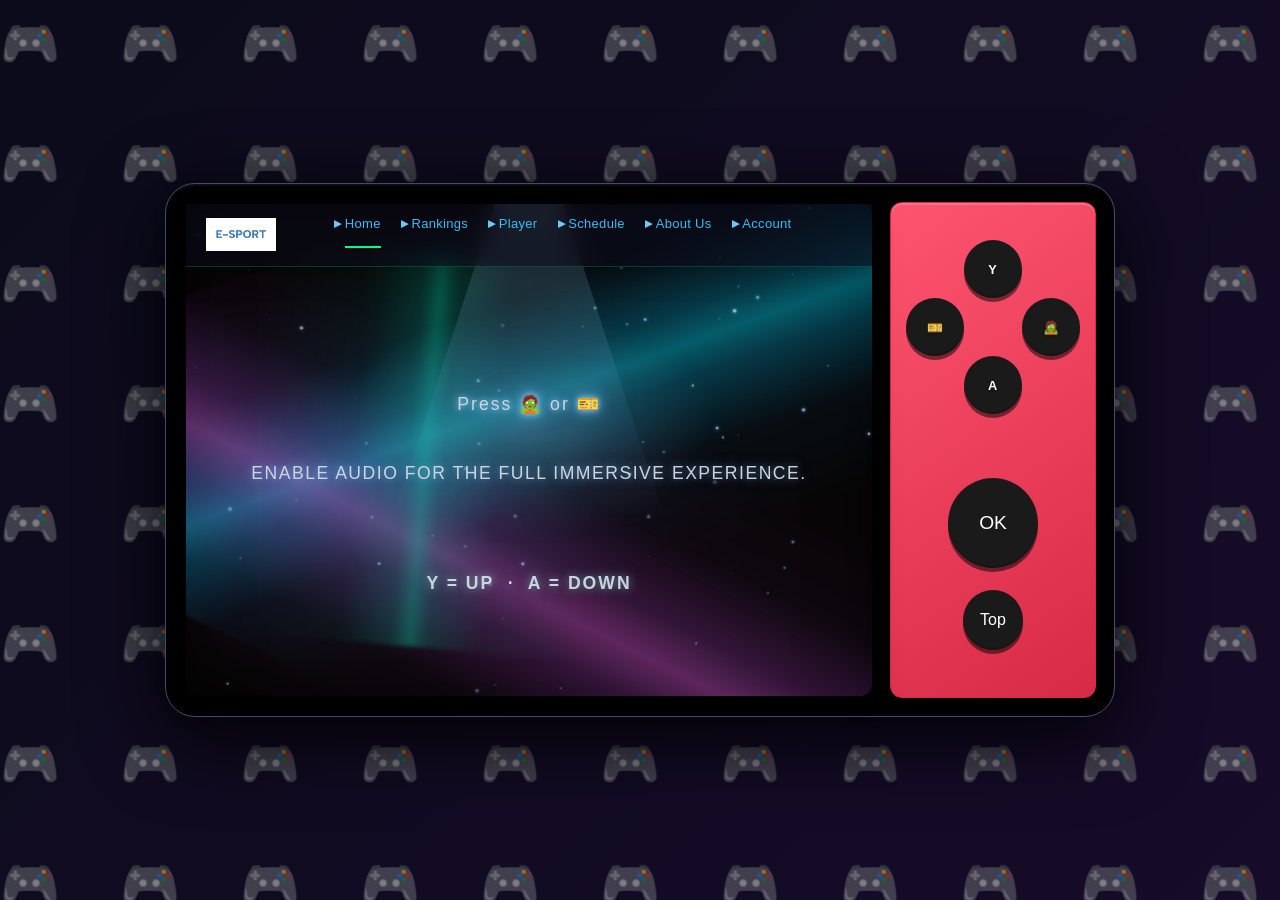
==== commit 2b7d09e4: "Update index.html" ====
--- a/index.html
+++ b/index.html
@@ -1,223 +1,33 @@
 <!DOCTYPE html>
 <html lang="en">
+<head>
+<meta charset="UTF-8">
+<meta name="viewport" content="width=device-width, initial-scale=1.0">
+<title>UTAR E-SPORTS | Enter</title>
+<link rel="stylesheet" href="css/style.css">
+</head>
+<body>
+  <div id="pageContent">
+<div class="enter-page">
 
-<head>
-    <meta charset="UTF-8">
-    <meta name="viewport" content="width=device-width, initial-scale=1.0">
-    <title>HOME PAGE</title>
-
-    <link rel="stylesheet" href="css/style.css">
-
-</head>
-
-<body>
-
-    <div id="pageContent">
-
-        <section class="page-section hero-section">
-            <div class="hero-content">
-                <p class="hero-sub">WELCOME TO</p>
-                <h1 class="hero-title">UTAR<br>E-SPORT CLUB</h1>
-                <p class="hero-desc">
-                    The E-Sports Club is dedicated to creating a friendly and passionate community
-                    for campus esports enthusiasts. We regularly organize tournaments, club lessons,
-                    and viewing parties. Whether you are a pro-level player or just getting started,
-                    there is always a place for you here.
-                </p>
-            </div>
-        </section>
-
-
-        <section class="page-section">
-            <h2 class="section-title left" style="text-align:center">E-SPORT GAME</h2>
-            <p style="text-align:center"><small>From tactical FPS to classic MOBA, we cover the most competitive games
-                    on campus. <br>Join our team and dominate the battlefield!</small></p>
-            <div class="game-spotlight">
-                <div class="spotlight-item" style="background-image:url('images/character_2323/412-4121703_pubg-character-png-transparent-picture-transparent-background-pubg-removebg-preview.png')" tabindex="0">
-                    <span class="spotlight-label">PUBG</span>
-                </div>
-                <div class="spotlight-item" style="background-image:url('images/character_2323/images-removebg-preview.png')" tabindex="0">
-                    <span class="spotlight-label">CSGO</span>
-                </div>
-                <div class="spotlight-item" style="background-image:url('images/character_2323/dota2.png')" tabindex="0">
-                    <span class="spotlight-label">DOTA2</span>
-                </div>
-                <div class="spotlight-item" style="background-image:url('images/character_2323/vorolant.png')" tabindex="0">
-                    <span class="spotlight-label">VALORANT</span>
-                </div>
-                <div class="spotlight-item" style="background-image:url('images/character_2323/rocket.png')" tabindex="0">
-                    <span class="spotlight-label">ROCKET LEAGUE</span>
-                </div>
-                <div class="spotlight-item" style="background-image:url('images/character_2323/lol.png')" tabindex="0">
-                    <span class="spotlight-label">LOL</span>
-                </div>
-            </div>
-        </section>
-
-
-        <section class="page-section match-section">
-            <h2 class="section-title" style="text-align:center;">LIVE MATCH</h2>
-            <p style="text-align:center"><small>Don't miss a second of the hype.<br>Countdown to kickoff, then watch the
-                    stream right here on the page!</small></p>
-
-            <!--
-                Each .match-card below carries two data attributes that drive the countdown script
-                (js/live-countdown.js):
-                  data-start     = match start time in ISO 8601 format, e.g. "2026-08-25T14:00:00+08:00"
-                  data-video-id  = the YouTube VIDEO ID (the part after /embed/ in your embed link)
-                  data-end       = OPTIONAL. Match end time in ISO 8601 format. Once this time is
-                                    reached the card switches to an "ENDED / WATCH REPLAY" state.
-                                    Leave it off if you don't know the end time yet — the card will
-                                    just stay "LIVE" once data-start passes, same as before.
-
-                You don't need a "future match database" for this — just type in the date/time your
-                club already knows for each match, and drop in that match's YouTube video ID once you
-                have it (a scheduled premiere / an already-live video both work). The script does the
-                rest: it counts down automatically, and the moment data-start is reached it swaps the
-                thumbnail for the live iframe on its own, no page reload needed. YouTube automatically
-                turns the same video ID into a replay once the stream ends, so the same iframe/link
-                keeps working after data-end too — the card just relabels itself.
-            -->
-            <div class="match-cards match-list">
-                <div class="match-card live-match-card" data-start="2026-08-20T10:00:00+08:00" data-end="2026-08-20T11:45:00+08:00" data-video-id="mXtzz7UHftw">
-                    <div class="match-media">
-                        <img src="images/index/pexels-alef-morais-336305364-34179707.jpg" alt="PUBG Final" class="match-thumb">
-                        <div class="countdown-overlay">
-                            <span class="countdown-label">STARTS IN</span>
-                            <span class="countdown-timer">00:00:00:00</span>
-                        </div>
-                    </div>
-                    <h3><span class="badge red">Round 1</span> <span class="badge status-badge">LOADING</span></h3>
-                    <h3 style="padding-left: 5px;">DOTA2</h3>
-                    <p style="padding-left: 5px;">2026.08.20 10:00 ｜ <span class="status-text">--</span></p>
-                </div>
-                <div class="match-card live-match-card" data-start="2026-08-21T10:00:00+08:00" data-end="2026-08-21T11:45:00+08:00" data-end="2026-08-2T21:00:00+08:00" data-video-id="cwgPyxlrH_Y">
-                    <div class="match-media">
-                        <img src="images/index/pexels-rdne-7915221.jpg" alt="CS-GO Semi-Final" class="match-thumb">
-                        <div class="countdown-overlay">
-                            <span class="countdown-label">STARTS IN</span>
-                            <span class="countdown-timer">00:00:00:00</span>
-                        </div>
-                    </div>
-                    <h3><span class="badge red">SEMI-FINAL</span> <span class="badge status-badge">LOADING</span></h3>
-                    <h3 style="padding-left: 5px;">DOTA2</h3>
-                    <p style="padding-left: 5px;">2026.08.21 10:00 ｜ <span class="status-text">--</span></p>
-                </div>
-                <div class="match-card live-match-card" data-start="2026-09-15T21:00:00+08:00" data-video-id="cwgPyxlrH_Y">
-                    <div class="match-media">
-                        <img src="images/index/pexels-yankrukov-9072205.jpg" alt="PUBG Final" class="match-thumb">
-                        <div class="countdown-overlay">
-                            <span class="countdown-label">STARTS IN</span>
-                            <span class="countdown-timer">00:00:00:00</span>
-                        </div>
-                    </div>
-                    <h3><span class="badge red">FINAL</span> <span class="badge status-badge">LOADING</span></h3>
-                    <h3 style="padding-left: 5px;">PUBG</h3>
-                    <p style="padding-left: 5px;">2026.09.15 21:00 ｜ <span class="status-text">--</span></p>
-                </div>
-                <div class="match-card live-match-card" data-start="2026-10-05T18:00:00+08:00" data-video-id="cwgPyxlrH_Y">
-                    <div class="match-media">
-                        <img src="images/index/pexels-vladimirsrajber-19228385.jpg" alt="DOTA 2 Semi-Final" class="match-thumb">
-                        <div class="countdown-overlay">
-                            <span class="countdown-label">STARTS IN</span>
-                            <span class="countdown-timer">00:00:00:00</span>
-                        </div>
-                    </div>
-                    <h3><span class="badge red">SEMI-FINAL</span> <span class="badge status-badge">LOADING</span></h3>
-                    <h3 style="padding-left: 5px;">DOTA 2</h3>
-                    <p style="padding-left: 5px;">2026.10.05 18:00 ｜ <span class="status-text">--</span></p>
-                </div>
-            </div>
-            <div style="text-align:center;">
-                <a href="schedule.html" class="see-all-link">SEE ALL</a>
-            </div>
-
-        </section>
-
-        <section class="page-section">
-            <h2 class="section-title" style="text-align:center;">OUR SPONSORS</h2>
-            <p style="text-align:center"><small>Our Official Sponsors: <br>Partnering with great brands to empower our
-                    gaming community.</small></p>
-            <div class="sponsor-grid">
-                <div class="sponsor-item">
-                    <img src="images/index/download (2).png" alt="Sponsor 1">
-                </div>
-                <div class="sponsor-item">
-                    <img src="images/index/download (3).png" alt="Sponsor 2">
-                </div>
-                <div class="sponsor-item">
-                    <img src="images/index/download (4).png" alt="Sponsor 3">
-                </div>
-                <div class="sponsor-item">
-                    <img src="images/index/download (1).png" alt="Sponsor 4">
-                </div>
-                <div class="sponsor-item">
-                    <img src="images/index/download.png" alt="Sponsor 5">
-                </div>
-            </div>
-        </section>
-
-        <section class="page-section">
-            <h2 class="section-title">BY THE NUMBERS</h2>
-            <table>
-                <tr>
-                    <th>
-                        <h3 style="text-align:center">No.1</h3>
-                    </th>
-                    <th>
-                        <h3 style="text-align:center">1500++</h3>
-                    </th>
-                    <th>
-                        <h3 style="text-align:center">900M++</h3>
-                    </th>
-                </tr>
-                <tr>
-                    <th style="text-align:center"><small>IN NUMBER OF TOURNAMENTS ORGANIZED IN ASIA</small></th>
-                    <th style="text-align:center"><small>EMPLOYEES DEDICATED TO ESPORTS</small></th>
-                    <th style="text-align:center"><small>SOCIAL MEDIA FANS</small></th>
-                </tr>
-                <tr>
-                    <th>
-                        <h3 style="text-align:center">600++</h3>
-                    </th>
-                    <th>
-                        <h3 style="text-align:center">200++</h3>
-                    </th>
-                    <th>
-                        <h3 style="text-align:center">8000++ m<sup>2</sup></h3>
-                    </th>
-                </tr>
-                <tr>
-                    <th style="text-align:center;"><small>MATCHES PER YEAR</small></th>
-                    <th style="text-align:center"><small>HOURS OF BROADCAST PER YEAR</small></th>
-                    <th style="text-align:center"><small>ESPORTS VENUE AREA IN ASIA</small></th>
-                </tr>
-            </table>
-        </section>
+    <!-- STEP 1 -->
+    <div class="enter-step" id="step1">
+        <p class="enter-line enter-line-emoji">Press 🧟 or 🎫</p>
+        <p class="enter-line enter-line-sub">Enable audio for the full immersive experience.</p>
+        <p class="enter-line enter-line-controls">Y = Up &nbsp;&middot;&nbsp; A = Down</p>
     </div>
 
+    <!-- STEP 2 -->
+    <div class="enter-step enter-step--2" id="step2">
+        <p class="enter-line enter-line-main">Press OK or scroll down to start your journey</p>
+    </div>
+</div>
+</div>
+
+    <script src="js/shell.js"></script>
     <script src="js/navbar.js"></script>
-    <script src="js/shell.js"></script>
-    <script src="js/footer.js"></script>
     <script src="js/neon.js"></script>
-    <script src="js/scroll-reveal.js"></script>
+    <script src="js/enter.js"></script>
     <script src="js/main.js"></script>
-    <script src="js/live-countdown.js"></script>
-
-    <!-- ensure safari can work -->
-        <script>
-        document.addEventListener('DOMContentLoaded', function() {
-            const spotlightItems = document.querySelectorAll('.spotlight-item');
-            spotlightItems.forEach(item => {
-                item.addEventListener('click', function (e) {
-                    spotlightItems.forEach(el => el.classList.remove('active-spotlight'));
-                    this.classList.add('active-spotlight');
-                    this.focus();
-                });
-            });
-        });
-    </script>
-
 </body>
-
-</html>+</html>
